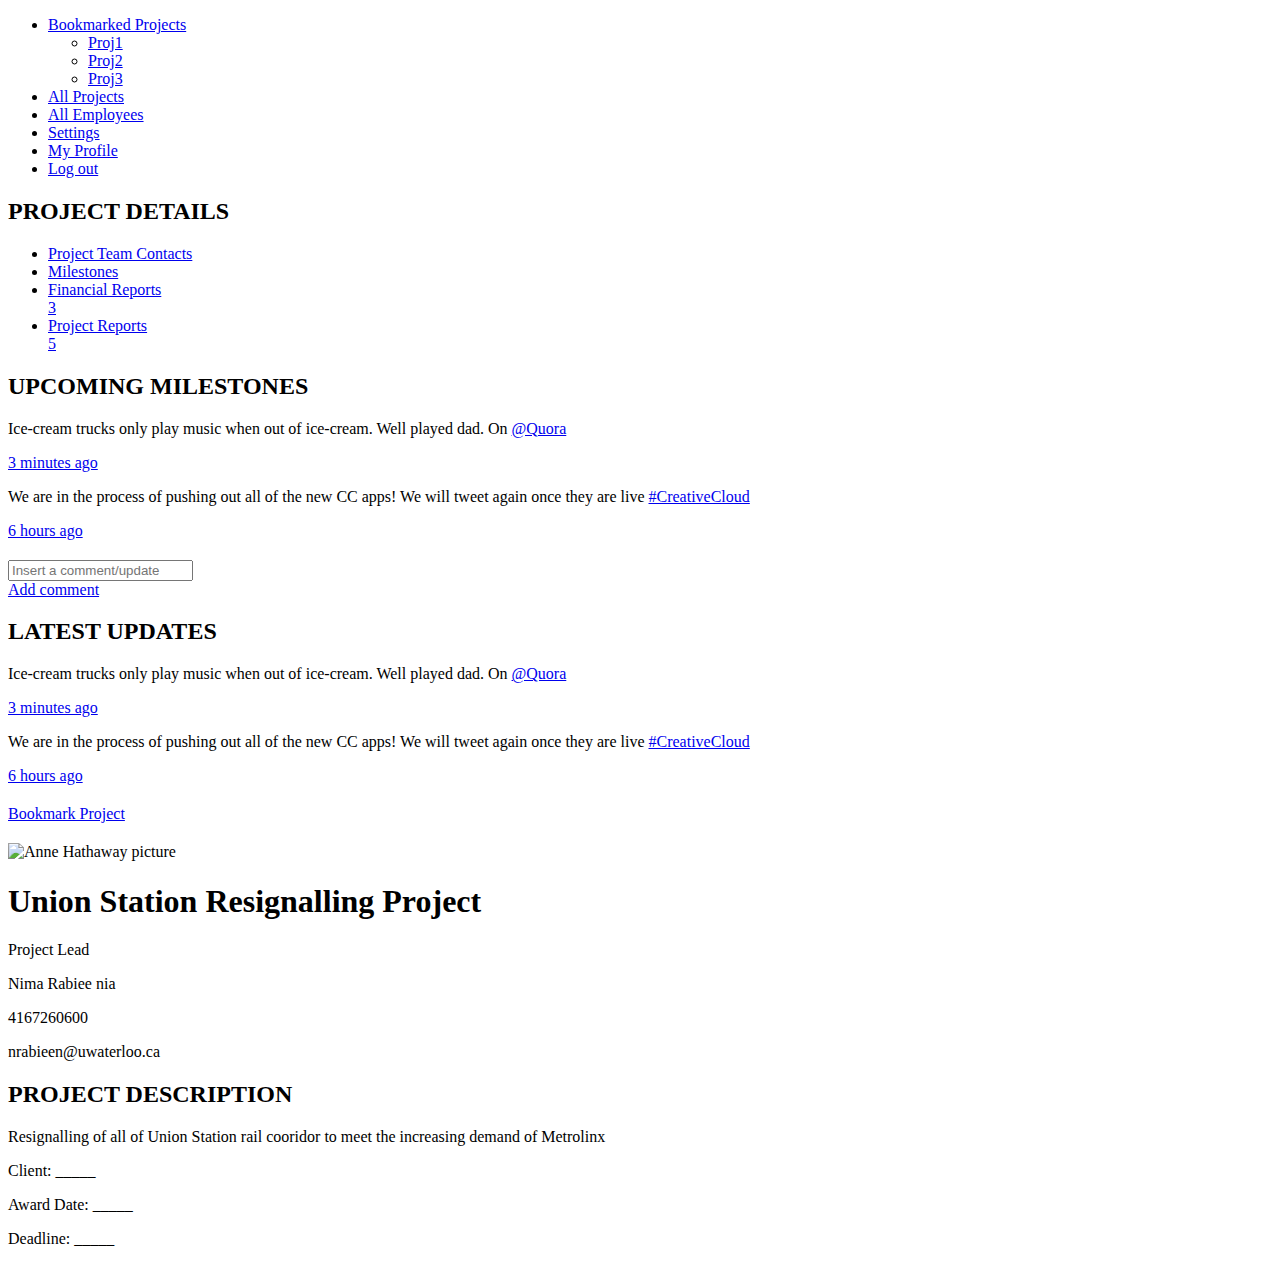
==== index-klo.html @ 0552d1b8 "initial" ====
<!DOCTYPE html>
<html>

<head>

  <meta charset="UTF-8">

  <title>CodePen - Freebie Interactive Flat Design UI / Only HTML5 & CSS3</title>

    <link rel="stylesheet" href="css/styleklo.css">

</head>

<body>

      <body>

        <div class="main-container">

            <!-- HEADER -->
            <header class="block">
                <ul class="header-menu horizontal-list">
					<nav>
                    <li>
						<a class="header-menu-tab" href="#1"><span class="icon fontawesome-star-empty scnd-font-color"></span>Bookmarked Projects</a>
							<ul>
								<li><a class="header-menu-dropdown" href="#">Proj1</a></li>
								<li><a class="header-menu-dropdown" href="#">Proj2</a></li>
								<li><a class="header-menu-dropdown" href="#">Proj3</a></li>
							</ul>
                    </li>
                    <li>
                        <a class="header-menu-tab" href="#2"><span class="icon fontawesome-user scnd-font-color"></span>All Projects</a>
                    </li>
                    <li>
                        <a class="header-menu-tab" href="#2"><span class="icon fontawesome-user scnd-font-color"></span>All Employees</a>
                    </li>
                    <li>
                        <a class="header-menu-tab" href="#2"><span class="icon entypo-cog scnd-font-color"></span>Settings</a>
                    </li>
                    <li>
                        <a class="header-menu-tab" href="index-osmond.html">My Profile</a>
                    </li>
                    <li>
                        <a class="header-menu-tab" href="indexwwang.html">Log out</a>
                    </li>
                </ul>
				</nav>
            </header>

            <!-- LEFT-CONTAINER -->
            <div class="left-container container">
                <div class="menu-box1 block"> <!-- MENU BOX (LEFT-CONTAINER) -->
                    <h2 class="titular">PROJECT DETAILS</h2>
                    <ul class="menu-box-menu">
                        <li>
                            <a class="menu-box-tab" href="#12"><span class="icon entypo-cog scnd-font-color"></span>Project Team Contacts</a>
                        </li>
                        <li>
                            <a class="menu-box-tab" href="#12"><span class="icon entypo-calendar scnd-font-color"></span>Milestones</a>
                        </li> 
                        <li>
                            <a class="menu-box-tab" href="#8"><span class="icon entypo-paper-plane scnd-font-color"></span>Financial Reports<div class="menu-box-number">3</div></a>                            
                        </li>
                        <li>
                            <a class="menu-box-tab" href="#10"><span class="icon entypo-chart-line scnd-font-color"></span>Project Reports<div class="menu-box-number">5</div></a>                            
                        </li>
                     
                    </ul>
                </div>
                <div class="menu-box block"> <!-- MILESTONES (MIDDLE-CONTAINER) -->
                    <h2 class="titular">UPCOMING MILESTONES</h2>
                    <div class="tweet first">
                        <p>Ice-cream trucks only play music when out of ice-cream. Well played dad. On <a class="tweet-link" href="#17">@Quora</a></p>
                        <p><a class="time-ago scnd-font-color" href="#18">3 minutes ago</a></p>
                    </div>
                    <div class="tweet">
                        <p>We are in the process of pushing out all of the new CC apps! We will tweet again once they are live <a class="tweet-link" href="#19">#CreativeCloud</a></p>
                        <p><a class="scnd-font-color" href="#20">6 hours ago</a></p>
                    </div>
                </div> 
            </div>

            <!-- MIDDLE-CONTAINER -->
            <div class="middle-container container">
            <div class="account block"> <!-- ACCOUNT (RIGHT-CONTAINER) -->
                    <h2 class="titular"></h2>
                    <div class="input-container">
                        <input type="text" placeholder="Insert a comment/update" class="email text-input">
                        <div class="input-icon envelope-icon-acount"><span class="fontawesome-envelope scnd-font-color"></span></div>
                    </div>
                    <a class="sign-in button" href="#22">Add comment</a>
                </div>
                <div class="menu-box block"> <!-- COMMENTS (MIDDLE-CONTAINER) -->
                    <h2 class="titular">LATEST UPDATES</h2>
                    <div class="tweet first">
                        <p>Ice-cream trucks only play music when out of ice-cream. Well played dad. On <a class="tweet-link" href="#17">@Quora</a></p>
                        <p><a class="time-ago scnd-font-color" href="#18">3 minutes ago</a></p>
                    </div>
                    <div class="tweet">
                        <p>We are in the process of pushing out all of the new CC apps! We will tweet again once they are live <a class="tweet-link" href="#19">#CreativeCloud</a></p>
                        <p><a class="scnd-font-color" href="#20">6 hours ago</a></p>
                    </div>
                </div> 
            </div>

            <!-- RIGHT-CONTAINER -->
            <div class="right-container container">
                <div class="join-newsletter block"> <!-- JOIN NEWSLETTER (RIGHT-CONTAINER) -->
                    <h2 class="titular"></h2>
                    <a class="subscribe button" href="#21">Bookmark Project</a>
                    <h2 class="titular"></h2>
                </div>
                 <div class="profile block"> <!-- Project (MIDDLE-CONTAINER) -->
                    <a class="add-button" href="#28"><span class="icon entypo-plus scnd-font-color"></span></a>
                    <div class="profile-picture big-profile-picture clear">
                        <img width=275px alt="Anne Hathaway picture" src="http://www.thestar.com/content/dam/thestar/news/gta/2012/07/02/toronto_union_station_train_shed_renovations_on_track_says_metrolinx/westfacing.jpeg" >
                    </div>
                    <h1 class="user-name">Union Station Resignalling Project</h1>
                    <div class="profile-description">
                        <p class="Tweet first">Project Lead</p>
                        <p class="scnd-font-color">Nima Rabiee nia</p>
                        <p class="scnd-font-color">4167260600</p>
                        <p class="scnd-font-color">nrabieen@uwaterloo.ca</p>
                    </div>
                </div>
                <div class="menu-box block"> <!-- Project Description (MIDDLE-CONTAINER) -->
                    <h2 class="titular">PROJECT DESCRIPTION</h2>
                    <div class="profile-description">
                        <p class="Tweet first">Resignalling of all of Union Station rail cooridor to meet the increasing demand of Metrolinx</p>
                        <p class="scnd-font-color">Client: _____</p>
                        <p class="scnd-font-color">Award Date: _____</p>
                        <p class="scnd-font-color">Deadline: _____</p>
                    </div>
                </div>
            </div> <!-- end right-container -->
        </div> <!-- end main-container -->
    </body>

</body>

</html>
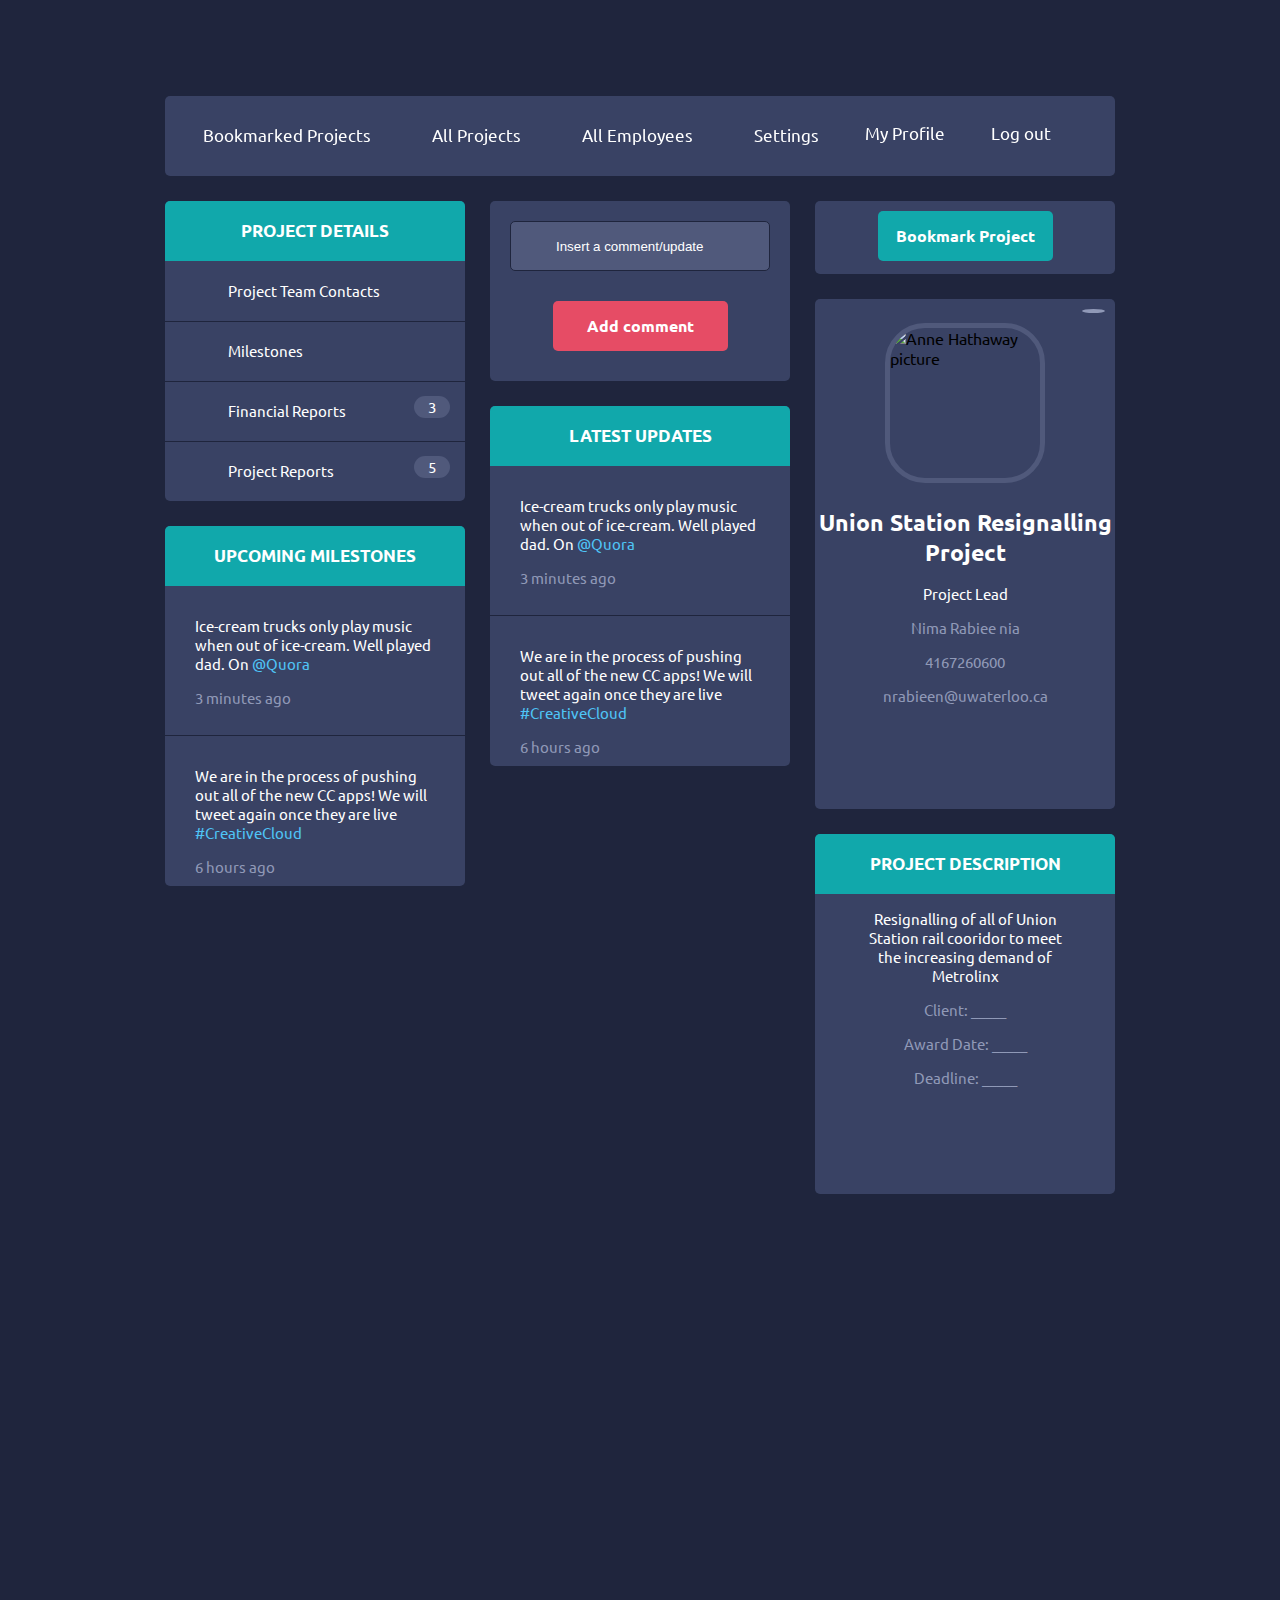
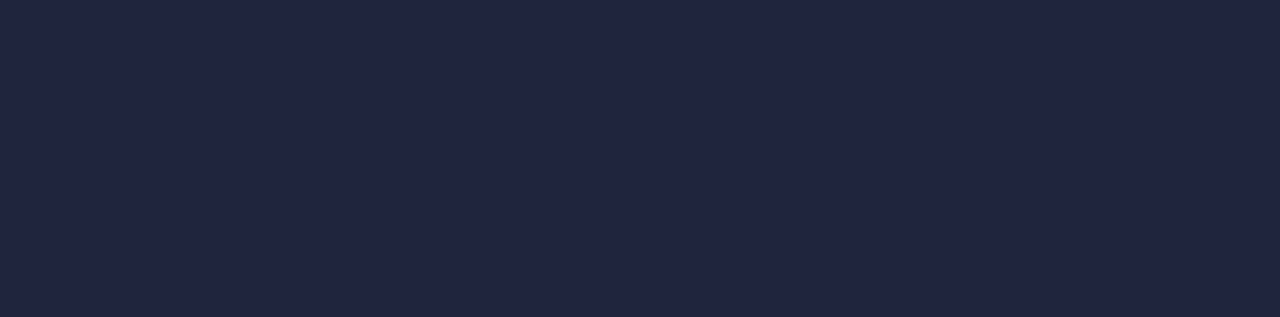
==== commit 6a466e02: "edited css link" ====
--- a/index-klo.html
+++ b/index-klo.html
@@ -7,7 +7,7 @@
 
   <title>CodePen - Freebie Interactive Flat Design UI / Only HTML5 & CSS3</title>
 
-    <link rel="stylesheet" href="css/styleklo.css">
+    <link rel="stylesheet" href="styleklo.css">
 
 </head>
 
--- a/styleklo.css
+++ b/styleklo.css
@@ -0,0 +1,2381 @@
+�� / * *   I n s p i r e d   b y :   h t t p : / / g r a p h i c b u r g e r . c o m / f l a t - d e s i g n - u i - c o m p o n e n t s /   * * / + 
+ / * *   L i n e - c h a r t   a n d   d o n u t - c h a r t   m a d e   b y   @ k s e s o   h t t p : / / c o d e p e n . i o / K s e s o / p e n / p h i y L   * * / + 
+ + 
+ + 
+ / * * * * * * * * * * * * * * * * * * * * * * * * * * * * * * * * * * * *   F O N T S   * * * * * * * * * * * * * * * * * * * * * * * * * * * * * * * * * * * * / + 
+ @ i m p o r t   u r l ( h t t p : / / f o n t s . g o o g l e a p i s . c o m / c s s ? f a m i l y = U b u n t u : 4 0 0 , 7 0 0 ) ; + 
+ @ i m p o r t   u r l ( h t t p : / / w e l o v e i c o n f o n t s . c o m / a p i / ? f a m i l y = e n t y p o | f o n t a w e s o m e | z o c i a l ) ; + 
+ / *   e n t y p o   * / + 
+ [ c l a s s * = " e n t y p o - " ] : b e f o r e   { + 
+     f o n t - f a m i l y :   ' e n t y p o ' ,   s a n s - s e r i f ; + 
+ } + 
+ / *   f o n t a w e s o m e   * / + 
+ [ c l a s s * = " f o n t a w e s o m e - " ] : b e f o r e   { + 
+     f o n t - f a m i l y :   ' F o n t A w e s o m e ' ,   s a n s - s e r i f ; + 
+ } + 
+ / *   z o c i a l   * / + 
+ [ c l a s s * = " z o c i a l - " ] : b e f o r e   { + 
+     f o n t - f a m i l y :   ' z o c i a l ' ,   s a n s - s e r i f ; + 
+ } + 
+ @ f o n t - f a c e   { + 
+ 	 f o n t - f a m i l y :   ' i c o m o o n ' ; + 
+ 	 s r c : u r l ( ' h t t p : / / j l a l o v i - c v . h e r o k u a p p . c o m / f o n t / i c o m o o n . e o t ' ) ; + 
+ 	 s r c : u r l ( ' h t t p : / / j l a l o v i - c v . h e r o k u a p p . c o m / f o n t / i c o m o o n . e o t ? # i e f i x ' )   f o r m a t ( ' e m b e d d e d - o p e n t y p e ' ) , + 
+ 	 	 u r l ( ' h t t p : / / j l a l o v i - c v . h e r o k u a p p . c o m / f o n t / i c o m o o n . t t f ' )   f o r m a t ( ' t r u e t y p e ' ) , + 
+ 	 	 u r l ( ' h t t p : / / j l a l o v i - c v . h e r o k u a p p . c o m / f o n t / i c o m o o n . w o f f ' )   f o r m a t ( ' w o f f ' ) , + 
+ 	 	 u r l ( ' h t t p : / / j l a l o v i - c v . h e r o k u a p p . c o m / f o n t / i c o m o o n . s v g # i c o m o o n ' )   f o r m a t ( ' s v g ' ) ; + 
+ 	 f o n t - w e i g h t :   n o r m a l ; + 
+ 	 f o n t - s t y l e :   n o r m a l ; + 
+ } + 
+ + 
+ [ c l a s s ^ = " i c o n - " ] ,   [ c l a s s * = "   i c o n - " ]   { + 
+ 	 f o n t - f a m i l y :   ' i c o m o o n ' ; + 
+ 	 s p e a k :   n o n e ; + 
+ 	 f o n t - s t y l e :   n o r m a l ; + 
+ 	 f o n t - w e i g h t :   n o r m a l ; + 
+ 	 f o n t - v a r i a n t :   n o r m a l ; + 
+ 	 t e x t - t r a n s f o r m :   n o n e ; + 
+ 	 l i n e - h e i g h t :   1 ; + 
+ + 
+ 	 / *   B e t t e r   F o n t   R e n d e r i n g   = = = = = = = = = = =   * / + 
+ 	 - w e b k i t - f o n t - s m o o t h i n g :   a n t i a l i a s e d ; + 
+ 	 - m o z - o s x - f o n t - s m o o t h i n g :   g r a y s c a l e ; + 
+ } + 
+ . i c o n - c l o u d y : b e f o r e   { + 
+ 	 c o n t e n t :   " \ e 6 0 f " ; + 
+ } + 
+ . i c o n - s u n : b e f o r e   { + 
+ 	 c o n t e n t :   " \ e 6 1 0 " ; + 
+ } + 
+ . i c o n - c l o u d y 2 : b e f o r e   { + 
+ 	 c o n t e n t :   " \ e 6 1 1 " ; + 
+ } + 
+ / * * * * * * * * * * * * * * * * * * * * * * * * * * * * * * * * * * * * *   E N D   F O N T S   * * * * * * * * * * * * * * * * * * * * * * * * * * * * * * * * * * * * * / + 
+ + 
+ *   { + 
+     - w e b k i t - b o x - s i z i n g :   b o r d e r - b o x ; + 
+     - m o z - b o x - s i z i n g :   b o r d e r - b o x ; + 
+     b o x - s i z i n g :   b o r d e r - b o x ;     + 
+ } + 
+ + 
+ b o d y   { + 
+ 	 b a c k g r o u n d :   # 1 f 2 5 3 d ; + 
+ } + 
+ + 
+ u l   { + 
+ 	 l i s t - s t y l e - t y p e :   n o n e ; + 
+ 	 m a r g i n :   0 ; + 
+ 	 p a d d i n g - l e f t :   0 ; + 
+ } + 
+ + 
+ h 1   { + 
+ 	 f o n t - s i z e :   2 3 p x ; + 
+ } + 
+ + 
+ h 2   { + 
+ 	 f o n t - s i z e :   1 7 p x ; + 
+ } + 
+ + 
+ p   { + 
+ 	 f o n t - s i z e :   1 5 p x ; + 
+ } + 
+ + 
+ a   { + 
+ 	 t e x t - d e c o r a t i o n :   n o n e ; + 
+ 	 f o n t - s i z e :   1 5 p x ; + 
+ } + 
+ 	 a : h o v e r   { + 
+ 	 	 t e x t - d e c o r a t i o n :   u n d e r l i n e ; + 
+ 	 } + 
+ + 
+ h 1 ,   h 2 ,   p ,   a ,   s p a n { + 
+ 	 c o l o r :   # f f f ; + 
+ } + 
+ 	 . s c n d - f o n t - c o l o r   { + 
+ 	 	 c o l o r :   # 9 0 9 9 b 7 ; + 
+ 	 } + 
+ + 
+ . i n p u t - c o n t a i n e r   { + 
+ 	 p o s i t i o n :   r e l a t i v e ; + 
+ } + 
+ 	 i n p u t [ t y p e = t e x t ] { + 
+ 	 	 w i d t h :   2 6 0 p x ; + 
+ 	 	 h e i g h t :   5 0 p x ; + 
+ 	 	 m a r g i n - l e f t :   2 0 p x ; + 
+ 	 	 m a r g i n - b o t t o m :   2 0 p x ; + 
+ 	 	 p a d d i n g - l e f t :   4 5 p x ; + 
+ 	 	 b a c k g r o u n d :   # 5 0 5 9 7 b ; + 
+ 	 	 c o l o r :   # f f f ; + 
+ 	 	 b o r d e r :   s o l i d   1 p x   # 1 f 2 5 3 d ; + 
+ 	 	 b o r d e r - r a d i u s :   5 p x ; 	 	 + 
+ 	 } + 
+ 	 	 i n p u t [ t y p e = t e x t ] : : - w e b k i t - i n p u t - p l a c e h o l d e r   {   / *   W e b K i t   b r o w s e r s   * / + 
+ 	       	 	 c o l o r :   # f f f ; 	       	 	 + 
+ 	       	 } + 
+ 	 	 i n p u t [ t y p e = t e x t ] : - m o z - i n p u t - p l a c e h o l d e r   {   / *   M o z i l l a   F i r e f o x   4   t o   1 8   * / + 
+ 	       	 	 c o l o r :   # f f f ; 	       + 
+ 	       	 } + 
+ 	 	 i n p u t [ t y p e = t e x t ] : : - m o z - i n p u t - p l a c e h o l d e r   {   / *   M o z i l l a   F i r e f o x   1 9 +   * / + 
+ 	       	 	 c o l o r :   # f f f ; + 
+ 	       	 } + 
+ 	 	 i n p u t [ t y p e = t e x t ] : - m s - i n p u t - p l a c e h o l d e r   {   / *   I n t e r n e t   E x p l o r e r   1 0 +   * / + 
+ 	       	 	 c o l o r :   # f f f ; 	       	 + 
+ 	       	 } + 
+ 	       	 i n p u t [ t y p e = t e x t ] : f o c u s   { + 
+ 	       	 	 o u t l i n e :   n o n e ;   / *   r e m o v e s   t h e   d e f a u l t   o r a n g e   b o r d e r   w h e n   f o c u s   * / + 
+ 	       	 	 b o r d e r :   1 p x   s o l i d   # 1 1 a 8 a b ; + 
+ 	       	 } + 
+ 	 . i n p u t - i c o n   { + 
+ 	 	 f o n t - s i z e :   2 2 p x ; + 
+ 	 	 p o s i t i o n :   a b s o l u t e ; + 
+ 	 	 l e f t :   3 1 p x ; + 
+ 	 	 t o p :   1 0 p x ; + 
+ 	 } + 
+ 	 	 . i n p u t - i c o n . p a s s w o r d - i c o n   { + 
+ 	 	 	 l e f t :   3 5 p x ; + 
+ 	 	 } + 
+ + 
+ . h o r i z o n t a l - l i s t   { + 
+ 	 m a r g i n :   0 ; + 
+ 	 p a d d i n g :   0 ; + 
+ 	 l i s t - s t y l e - t y p e :   n o n e ; + 
+ } + 
+ 	 . h o r i z o n t a l - l i s t   l i   { + 
+ 	 	 f l o a t :   l e f t ; + 
+ 	 } + 
+ + 
+ . c l e a r   { + 
+ 	 c l e a r :   b o t h ; + 
+ } + 
+ + 
+ . i c o n   { + 
+ 	 f o n t - s i z e :   2 5 p x ; + 
+ } + 
+ + 
+ . t i t u l a r   { + 
+ 	 d i s p l a y :   b l o c k ; + 
+ 	 l i n e - h e i g h t :   6 0 p x ; + 
+ 	 m a r g i n :   0 ; + 
+ 	 t e x t - a l i g n :   c e n t e r ; + 
+ 	 b o r d e r - t o p - l e f t - r a d i u s :   5 p x ; + 
+ 	 b o r d e r - t o p - r i g h t - r a d i u s :   5 p x ; + 
+ } + 
+ + 
+ . b u t t o n   { + 
+ 	 d i s p l a y :   b l o c k ; + 
+ 	 w i d t h :   1 7 5 p x ; + 
+ 	 l i n e - h e i g h t :   5 0 p x ; + 
+ 	 f o n t - s i z e :   1 6 p x ; + 
+ 	 f o n t - w e i g h t :   7 0 0 ; + 
+ 	 t e x t - a l i g n :   c e n t e r ; + 
+ 	 m a r g i n :   0   a u t o ; + 
+ 	 b o r d e r - r a d i u s :   5 p x ; + 
+ 	 - w e b k i t - t r a n s i t i o n :   b a c k g r o u n d   . 3 s ; + 
+ 	 t r a n s i t i o n :   b a c k g r o u n d   . 3 s ; + 
+ } + 
+ 	 . b u t t o n : h o v e r   { + 
+ 	 	 t e x t - d e c o r a t i o n :   n o n e ; + 
+ 	 } + 
+ + 
+ . a r r o w - b t n - c o n t a i n e r   { + 
+ 	 p o s i t i o n :   r e l a t i v e ; + 
+ } + 
+ 	 . a r r o w - b t n   { + 
+ 	 	 p o s i t i o n :   a b s o l u t e ; + 
+ 	 	 d i s p l a y :   b l o c k ; + 
+ 	 	 w i d t h :   6 0 p x ; + 
+ 	 	 h e i g h t :   6 0 p x ; + 
+ 	 	 - w e b k i t - t r a n s i t i o n :   b a c k g r o u n d   . 3 s ; + 
+ 	 	 t r a n s i t i o n :   b a c k g r o u n d   . 3 s ; + 
+ 	 } + 
+ 	 	 . a r r o w - b t n : h o v e r   { + 
+ 	 	 	 t e x t - d e c o r a t i o n :   n o n e ; + 
+ 	 	 } + 
+ 	 	 . a r r o w - b t n . l e f t   { + 
+ 	 	 	 b o r d e r - t o p - l e f t - r a d i u s :   5 p x ; + 
+ 	 	 } + 
+ 	 	 . a r r o w - b t n . r i g h t   { + 
+ 	 	 	 b o r d e r - t o p - r i g h t - r a d i u s :   5 p x ; + 
+ 	 	 	 r i g h t :   0 ; + 
+ 	 	 	 t o p :   0 ; + 
+ 	 	 } + 
+ 	 	 . a r r o w - b t n   . i c o n   { + 
+ 	 	 	 d i s p l a y :   b l o c k ; + 
+ 	 	 	 f o n t - s i z e :   1 8 p x ; + 
+ 	 	 	 b o r d e r :   2 p x   s o l i d   # f f f ; + 
+ 	 	 	 b o r d e r - r a d i u s :   1 0 0 % ; + 
+ 	 	 	 l i n e - h e i g h t :   1 7 p x ; + 
+ 	 	 	 w i d t h :   2 1 p x ; + 
+ 	 	 	 m a r g i n :   2 0 p x   a u t o ; + 
+ 	 	 	 t e x t - a l i g n :   c e n t e r ; + 
+ 	 	 } + 
+ 	 	 	 . a r r o w - b t n . l e f t   . i c o n   { + 
+ 	 	 	 	 p a d d i n g - r i g h t :   2 p x ; + 
+ 	 	 	 } + 
+ + 
+ . p r o f i l e - p i c t u r e   { + 
+ 	 b o r d e r - r a d i u s :   2 5 % ; + 
+ 	 o v e r f l o w :   h i d d e n ; + 
+ 	 - w e b k i t - b o x - s i z i n g :   c o n t e n t - b o x ; + 
+     	 - m o z - b o x - s i z i n g :   c o n t e n t - b o x ; + 
+     	 b o x - s i z i n g :   c o n t e n t - b o x ; 	 + 
+ } + 
+ 	 . b i g - p r o f i l e - p i c t u r e   { + 
+ 	 	 m a r g i n :   0   a u t o ; 	 	 + 
+ 	 	 b o r d e r :   5 p x   s o l i d   # 5 0 5 9 7 b ; + 
+ 	 	 w i d t h :   1 5 0 p x ; + 
+ 	 	 h e i g h t :   1 5 0 p x ; + 
+ 	 } + 
+ 	 . s m a l l - p r o f i l e - p i c t u r e   { + 
+ 	 	 b o r d e r :   2 p x   s o l i d   # 5 0 5 9 7 b ; + 
+ 	 	 w i d t h :   4 0 p x ; + 
+ 	 	 h e i g h t :   4 0 p x ; + 
+ 	 } + 
+ + 
+ + 
+ / * *   M A I N   C O N T A I N E R   * * / + 
+ + 
+ . m a i n - c o n t a i n e r   { + 
+ 	 f o n t - f a m i l y :   ' U b u n t u ' ,   s a n s - s e r i f ; + 
+ 	 w i d t h :   9 5 0 p x ; + 
+ 	 h e i g h t :   1 7 2 5 p x ; + 
+ 	 m a r g i n :   6 e m   a u t o ; + 
+ } 	 + 
+ 	 / * * * * * * * * * * * * * * * * * * * * * * * * * * * * * * * * * * * * * * * * * * * * * * *   H E A D E R   * * * * * * * * * * * * * * * * * * * * * * * * * * * * * * * * * * * * * * * * * * * * * * * / + 
+ 	 h e a d e r   { + 
+ 	 	 h e i g h t :   8 0 p x ; + 
+         p o s i t i o n : r e l a t i v e ; + 
+         z - i n d e x : 9 9 9 ; + 
+         o p a c i t y : 1 ; + 
+ 	 } + 
+ 	 	 . h e a d e r - m e n u   { + 
+ 	 	 	 f o n t - s i z e :   1 7 p x ; + 
+ 	 	 	 l i n e - h e i g h t :   8 0 p x ; + 
+ 	 	 } + 
+ 	 	 	 . h e a d e r - m e n u   l i   { + 
+ 	 	 	 	 p o s i t i o n :   r e l a t i v e ; + 
+                 	 	 - w e b k i t - t r a n s f o r m :   t r a n s l a t e Z ( 0 ) ;   / * *   T o   a v o i d   a   f l a s h   w h e n   h o v e r   m e s s a g e s   * * / + 
+ 	 	 	 } + 
+ 	 	 	 	 . h e a d e r - m e n u - d r o p d o w n   { + 
+ 	 	 	 	 	 p a d d i n g :   0   2 0 p x ; + 
+ 	 	 	 	 	 d i s p l a y :   b l o c k ; + 
+ 	 	 	 	 	 l i n e - h e i g h t :   2 0 p x ; + 
+ 	 	 	 	 	 f o n t - s i z e :   1 7 p x ; + 
+ 	 	 	 	 	 - w e b k i t - t r a n s i t i o n :   b a c k g r o u n d   0 . 3 s ; + 
+ 	 	 	 	 	 t r a n s i t i o n :   b a c k g r o u n d   0 . 3 s ; + 
+ 	 	 	 	 	 p a d d i n g - b o t t o m : 1 0 p x ; + 
+ 	 	 	 	 	 p a d d i n g - t o p : 1 0 p x ; + 
+ 	 	 	 	 	 + 
+ 	 	 	 	 } + 
+ 	 	 	 	 	 . h e a d e r - m e n u - d r o p d o w n : h o v e r   { + 
+ 	 	 	 	 	 	 b a c k g r o u n d :   # 5 0 5 9 7 b ; + 
+ 	 	 	 	 	 	 b o r d e r - b o t t o m :   4 p x   s o l i d   # 1 1 a 8 a b ; + 
+ 	 	 	 	 	 	 t e x t - d e c o r a t i o n :   n o n e ; + 
+ 	 	 	 	 	 } + 
+ 	 	 	 	 	 + 
+ 	 	 	 	 	 . h e a d e r - m e n u - d r o p d o w n   . i c o n   { + 
+ 	 	 	 	 	 	 p a d d i n g - r i g h t :   1 5 p x ; + 
+ 	 	 	 	 	 } + 
+ 	 	 	 	 . h e a d e r - m e n u - t a b   { + 
+ 	 	 	 	 	 p a d d i n g :   0   2 3 p x ; + 
+ 	 	 	 	 	 d i s p l a y :   b l o c k ; + 
+ 	 	 	 	 	 l i n e - h e i g h t :   7 4 p x ; + 
+ 	 	 	 	 	 f o n t - s i z e :   1 7 p x ; + 
+ 	 	 	 	 	 - w e b k i t - t r a n s i t i o n :   b a c k g r o u n d   0 . 3 s ; + 
+ 	 	 	 	 	 t r a n s i t i o n :   b a c k g r o u n d   0 . 3 s ; + 
+ 	 	 	 	 } + 
+ 	 	 	 	 + 
+ 	 	 	 	 	 . h e a d e r - m e n u - t a b : h o v e r   { + 
+ 	 	 	 	 	 	 b a c k g r o u n d :   # 5 0 5 9 7 b ; + 
+ 	 	 	 	 	 	 b o r d e r - b o t t o m :   4 p x   s o l i d   # 1 1 a 8 a b ; + 
+ 	 	 	 	 	 	 t e x t - d e c o r a t i o n :   n o n e ; + 
+ 	 	 	 	 	 } + 
+ 	 	 	 	 	 + 
+ 	 	 	 	 	 + 
+ 	 	 	 	 	 . h e a d e r - m e n u - t a b   . i c o n   { + 
+ 	 	 	 	 	 	 p a d d i n g - r i g h t :   1 5 p x ; + 
+ 	 	 	 	 	 } + 
+ 	 	 	 	 . h e a d e r - m e n u - n u m b e r   { + 
+ 	 	 	 	 	 p o s i t i o n :   a b s o l u t e ; + 
+ 	 	 	 	 	 l i n e - h e i g h t :   2 2 p x ; + 
+ 	 	 	 	 	 p a d d i n g :   0   6 p x ; + 
+ 	 	 	 	 	 f o n t - w e i g h t :   7 0 0 ; + 
+ 	 	 	 	 	 b a c k g r o u n d :   # e 6 4 c 6 5 ; + 
+ 	 	 	 	 	 b o r d e r - r a d i u s :   1 0 0 % ; + 
+ 	 	 	 	 	 t o p :   1 5 p x ; + 
+ 	 	 	 	 	 r i g h t :   2 p x ; + 
+ 	 	 	 	 	 - w e b k i t - t r a n s i t i o n :   a l l   . 3 s   l i n e a r ; + 
+ 	 	 	 	 	 t r a n s i t i o n :   a l l   . 3 s   l i n e a r ; + 
+ 	 	 	 	 } + 
+ 	 	 	 	 	 . h e a d e r - m e n u   l i : h o v e r   . h e a d e r - m e n u - n u m b e r   { + 
+ 	 	 	 	 	 	 t e x t - d e c o r a t i o n :   n o n e ; + 
+ 	 	 	 	 	 	 - w e b k i t - t r a n s f o r m :   r o t a t e ( 3 6 0 d e g ) ; + 
+ 	 	 	 	 	 	 t r a n s f o r m :   r o t a t e ( 3 6 0 d e g ) ; + 
+ + 
+ 	 	 	 	 	 } + 
+ 	 	 . p r o f i l e - m e n u   { + 
+ 	 	 	 f l o a t :   r i g h t ; + 
+ 	 	 	 h e i g h t :   8 0 p x ; + 
+ 	 	 	 p a d d i n g - r i g h t :   2 0 p x ; + 
+ 	 	 } + 
+ 	 	 	 . p r o f i l e - m e n u   p   { + 
+ 	 	 	 	 f o n t - s i z e :   1 7 p x ; + 
+ 	 	 	 	 d i s p l a y :   i n l i n e - b l o c k ; + 
+ 	 	 	 	 l i n e - h e i g h t :   7 6 p x ; + 
+ 	 	 	 	 m a r g i n :   0 ; + 
+ 	 	 	 	 p a d d i n g - r i g h t :   1 0 p x ; + 
+ 	 	 	 } + 
+ 	 	 	 	 . p r o f i l e - m e n u   a   { + 
+ 	 	 	 	 	 p a d d i n g - l e f t :   5 p x ; + 
+ 	 	 	 	 } + 
+ 	 	 	 	 	 . p r o f i l e - m e n u   a : h o v e r   { + 
+ 	 	 	 	 	 	 t e x t - d e c o r a t i o n :   n o n e ; + 
+ 	 	 	 	 	 } + 
+ 	 	 	 . s m a l l - p r o f i l e - p i c t u r e   { + 
+ 	 	 	 	 d i s p l a y :   i n l i n e - b l o c k ; + 
+ 	 	 	 	 v e r t i c a l - a l i g n :   m i d d l e ; 	 	 	 	 + 
+ 	 	 	 } + 
+ 	 / * *   C O N T A I N E R S   * * / + 
+ 	 . c o n t a i n e r   { + 
+ 	 	 f l o a t :   l e f t ; + 
+ 	 	 w i d t h :   3 0 0 p x ; + 
+ 	 } + 
+ 	 	 . b l o c k   { + 
+ 	 	 	 m a r g i n - b o t t o m :   2 5 p x ; + 
+ 	 	 	 b a c k g r o u n d :   # 3 9 4 2 6 4 ; + 
+ 	 	 	 b o r d e r - r a d i u s :   5 p x ; + 
+ 	 	 } + 
+ 	 	 / * * * * * * * * * * * * * * * * * * * * * * * * * * * * * * * * * * * * * * * * * * * *   L E F T   C O N T A I N E R   * * * * * * * * * * * * * * * * * * * * * * * * * * * * * * * * * * * * * * * * * / + 
+ 	 	 . l e f t - c o n t a i n e r   { } + 
+ 	 	 	 . m e n u - b o x 1   { + 
+ 	 	 	 	 h e i g h t :   3 0 0 p x ; + 
+ 	 	 	 } + 
+ 	 	 	 	 . m e n u - b o x 1   . t i t u l a r   { + 
+ 	 	 	 	 	 b a c k g r o u n d :   # 1 1 a 8 a b ; + 
+ 	 	 	 	 } + 
+ 	 	 	 	 . m e n u - b o x - m e n u   . i c o n   { + 
+ 	 	 	 	 	 d i s p l a y :   i n l i n e - b l o c k ; + 
+ 	 	 	 	 	 v e r t i c a l - a l i g n :   t o p ; + 
+ 	 	 	 	 	 w i d t h :   2 8 p x ; + 
+ 	 	 	 	 	 m a r g i n - l e f t :   2 0 p x ; + 
+ 	 	 	 	 	 m a r g i n - r i g h t :   1 5 p x ; + 
+ 	 	 	 	 } + 
+ 	 	 	 	 . m e n u - b o x - n u m b e r   { + 
+ 	 	 	 	 	 w i d t h :   3 6 p x ; + 
+ 	 	 	 	 	 l i n e - h e i g h t :   2 2 p x ; + 
+ 	 	 	 	 	 b a c k g r o u n d :   # 5 0 5 9 7 b ; + 
+ 	 	 	 	 	 t e x t - a l i g n :   c e n t e r ; + 
+ 	 	 	 	 	 b o r d e r - r a d i u s :   1 5 p x ; + 
+ 	 	 	 	 	 p o s i t i o n :   a b s o l u t e ; + 
+ 	 	 	 	 	 t o p :   1 5 p x ; + 
+ 	 	 	 	 	 r i g h t :   1 5 p x ; + 
+ 	 	 	 	 	 - w e b k i t - t r a n s i t i o n :   a l l   . 3 s ; + 
+ 	 	 	 	 	 t r a n s i t i o n :   a l l   . 3 s ; + 
+ 	 	 	 	 } + 
+ 	 	 	 	 . m e n u - b o x - m e n u   l i { + 
+ 	 	 	 	 	 h e i g h t :   6 0 p x ; + 
+ 	 	 	 	 	 p o s i t i o n :   r e l a t i v e ; 	 	 	 	 	 	 	 	 	 	 + 
+ 	 	 	 	 } + 
+ 	 	 	 	 . m e n u - b o x - t a b   { + 
+ 	 	 	 	 	 l i n e - h e i g h t :   6 0 p x ; + 
+ 	 	 	 	 	 d i s p l a y :   b l o c k ; + 
+ 	 	 	 	 	 b o r d e r - b o t t o m :   1 p x   s o l i d   # 1 f 2 5 3 d ; + 
+ 	 	 	 	 	 - w e b k i t - t r a n s i t i o n :   b a c k g r o u n d   . 2 s ; + 
+ 	 	 	 	 	 t r a n s i t i o n :   b a c k g r o u n d   . 2 s ; + 
+ 	 	 	 	 } + 
+ 	 	 	 	 	 . m e n u - b o x - t a b : h o v e r   { + 
+ 	 	 	 	 	 	 b a c k g r o u n d :   # 5 0 5 9 7 b ; + 
+ 	 	 	 	 	 	 b o r d e r - t o p :   1 p x   s o l i d   # 1 f 2 5 3 d ; + 
+ 	 	 	 	 	 	 t e x t - d e c o r a t i o n :   n o n e ; + 
+ 	 	 	 	 	 } + 
+ 	 	 	 	 	 . m e n u - b o x - t a b : h o v e r   . i c o n   { + 
+ 	 	 	 	 	 	 c o l o r :   # f f f ; + 
+ 	 	 	 	 	 } + 
+ 	 	 	 	 	 . m e n u - b o x - t a b : h o v e r   . m e n u - b o x - n u m b e r   { + 
+ 	 	 	 	 	 	 b a c k g r o u n d :   # e 6 4 c 6 5 ; + 
+ 	 	 	 	 	 } + 
+ 	 	 	 . m e n u - b o x   { + 
+ 	 	 	 	 h e i g h t :   3 6 0 p x ; + 
+ 	 	 	 } + 
+ 	 	 	 	 . m e n u - b o x   . t i t u l a r   { + 
+ 	 	 	 	 	 b a c k g r o u n d :   # 1 1 a 8 a b ; + 
+ 	 	 	 	 } + 
+ 	 	 	 	 . m e n u - b o x - m e n u   . i c o n   { + 
+ 	 	 	 	 	 d i s p l a y :   i n l i n e - b l o c k ; + 
+ 	 	 	 	 	 v e r t i c a l - a l i g n :   t o p ; + 
+ 	 	 	 	 	 w i d t h :   2 8 p x ; + 
+ 	 	 	 	 	 m a r g i n - l e f t :   2 0 p x ; + 
+ 	 	 	 	 	 m a r g i n - r i g h t :   1 5 p x ; + 
+ 	 	 	 	 } + 
+ 	 	 	 	 . m e n u - b o x - n u m b e r   { + 
+ 	 	 	 	 	 w i d t h :   3 6 p x ; + 
+ 	 	 	 	 	 l i n e - h e i g h t :   2 2 p x ; + 
+ 	 	 	 	 	 b a c k g r o u n d :   # 5 0 5 9 7 b ; + 
+ 	 	 	 	 	 t e x t - a l i g n :   c e n t e r ; + 
+ 	 	 	 	 	 b o r d e r - r a d i u s :   1 5 p x ; + 
+ 	 	 	 	 	 p o s i t i o n :   a b s o l u t e ; + 
+ 	 	 	 	 	 t o p :   1 5 p x ; + 
+ 	 	 	 	 	 r i g h t :   1 5 p x ; + 
+ 	 	 	 	 	 - w e b k i t - t r a n s i t i o n :   a l l   . 3 s ; + 
+ 	 	 	 	 	 t r a n s i t i o n :   a l l   . 3 s ; + 
+ 	 	 	 	 } + 
+ 	 	 	 	 . m e n u - b o x - m e n u   l i { + 
+ 	 	 	 	 	 h e i g h t :   6 0 p x ; + 
+ 	 	 	 	 	 p o s i t i o n :   r e l a t i v e ; 	 	 	 	 	 	 	 	 	 	 + 
+ 	 	 	 	 } + 
+ 	 	 	 	 . m e n u - b o x - t a b   { + 
+ 	 	 	 	 	 l i n e - h e i g h t :   6 0 p x ; + 
+ 	 	 	 	 	 d i s p l a y :   b l o c k ; + 
+ 	 	 	 	 	 b o r d e r - b o t t o m :   1 p x   s o l i d   # 1 f 2 5 3 d ; + 
+ 	 	 	 	 	 - w e b k i t - t r a n s i t i o n :   b a c k g r o u n d   . 2 s ; + 
+ 	 	 	 	 	 t r a n s i t i o n :   b a c k g r o u n d   . 2 s ; + 
+ 	 	 	 	 } + 
+ 	 	 	 	 	 . m e n u - b o x - t a b : h o v e r   { + 
+ 	 	 	 	 	 	 b a c k g r o u n d :   # 5 0 5 9 7 b ; + 
+ 	 	 	 	 	 	 b o r d e r - t o p :   1 p x   s o l i d   # 1 f 2 5 3 d ; + 
+ 	 	 	 	 	 	 t e x t - d e c o r a t i o n :   n o n e ; + 
+ 	 	 	 	 	 } + 
+ 	 	 	 	 	 . m e n u - b o x - t a b : h o v e r   . i c o n   { + 
+ 	 	 	 	 	 	 c o l o r :   # f f f ; + 
+ 	 	 	 	 	 } + 
+ 	 	 	 	 	 . m e n u - b o x - t a b : h o v e r   . m e n u - b o x - n u m b e r   { + 
+ 	 	 	 	 	 	 b a c k g r o u n d :   # e 6 4 c 6 5 ; + 
+ 	 	 	 	 	 } + 
+ 	 	 	 . d o n u t - c h a r t - b l o c k   { + 
+ 	 	 	 	 h e i g h t :   4 3 4 p x ; + 
+ 	 	 	 } + 
+ 	 	 	 	 . d o n u t - c h a r t - b l o c k   . t i t u l a r   { + 
+ 	 	 	 	 	 p a d d i n g :   1 0 p x   0 ; + 
+ 	 	 	 	 } + 
+ 	 	 	 	 . d o n u t - c h a r t   { + 
+ 	 	 	 	 	 h e i g h t :   2 7 0 p x ; + 
+ 	 	 	 	 } + 
+ 	 	 	 	 / * * * * * * * * * * * * * * * * * * * * * * * * * * * * * * * * * * * * * * * * * * + 
+ 	 	 	 	 D O N U T - C H A R T   b y   @ k s e s o   h t t p : / / c o d e p e n . i o / K s e s o / p e n / p h i y L + 
+ 	 	 	 	 * * * * * * * * * * * * * * * * * * * * * * * * * * * * * * * * * * * * * * * * * * / + 
+ 	 	 	 	 	 . d o n u t - c h a r t   { + 
+ 	 	 	 	 	     p o s i t i o n :   r e l a t i v e ; + 
+ 	 	 	 	 	 	 w i d t h :   2 0 0 p x ; + 
+ 	 	 	 	 	     h e i g h t :   2 0 0 p x ; + 
+ 	 	 	 	 	 	 m a r g i n :   0   a u t o   2 r e m ; + 
+ 	 	 	 	 	 	 b o r d e r - r a d i u s :   1 0 0 % + 
+ 	 	 	 	 	   } + 
+ 	 	 	 	 	 p . c e n t e r - d a t e   { + 
+ 	 	 	 	 	     b a c k g r o u n d :   # 3 9 4 2 6 4 ; + 
+ 	 	 	 	 	     p o s i t i o n :   a b s o l u t e ; + 
+ 	 	 	 	 	     t e x t - a l i g n :   c e n t e r ; + 
+ 	 	 	 	 	 	 f o n t - s i z e :   2 8 p x ; + 
+ 	 	 	 	 	     t o p : 0 ; l e f t : 0 ; b o t t o m : 0 ; r i g h t : 0 ; + 
+ 	 	 	 	 	     w i d t h :   1 3 0 p x ; + 
+ 	 	 	 	 	     h e i g h t :   1 3 0 p x ; + 
+ 	 	 	 	 	     m a r g i n :   a u t o ; + 
+ 	 	 	 	 	     b o r d e r - r a d i u s :   5 0 % ; + 
+ 	 	 	 	 	     l i n e - h e i g h t :   3 5 p x ; + 
+ 	 	 	 	 	     p a d d i n g :   1 5 %   0   0 ; + 
+ 	 	 	 	 	 } + 
+ 	 	 	 	 	 . c e n t e r - d a t e   s p a n . s c n d - f o n t - c o l o r   { + 
+ 	 	 	 	 	   l i n e - h e i g h t :   0 ; + 
+ 	 	 	 	 	 } + 
+ 	 	 	 	 	 . r e c o r t e   { + 
+ 	 	 	 	 	         b o r d e r - r a d i u s :   5 0 % ; + 
+ 	 	 	 	 	         c l i p :   r e c t ( 0 p x ,   2 0 0 p x ,   2 0 0 p x ,   1 0 0 p x ) ; + 
+ 	 	 	 	 	         h e i g h t :   1 0 0 % ; + 
+ 	 	 	 	 	         p o s i t i o n :   a b s o l u t e ; + 
+ 	 	 	 	 	         w i d t h :   1 0 0 % ; + 
+ 	 	 	 	 	     } + 
+ 	 	 	 	 	 . q u e s i t o   { + 
+ 	 	 	 	 	         b o r d e r - r a d i u s :   5 0 % ; + 
+ 	 	 	 	 	         c l i p :   r e c t ( 0 p x ,   1 0 0 p x ,   2 0 0 p x ,   0 p x ) ; + 
+ 	 	 	 	 	         h e i g h t :   1 0 0 % ; + 
+ 	 	 	 	 	         p o s i t i o n :   a b s o l u t e ; + 
+ 	 	 	 	 	         w i d t h :   1 0 0 % ; + 
+ 	 	 	 	 	         f o n t - f a m i l y :   m o n o s p a c e ; + 
+ 	 	 	 	 	         f o n t - s i z e :   1 . 5 r e m ; + 
+ 	 	 	 	 	     } + 
+ 	 	 	 	 	 # p o r c i o n 1   { + 
+ 	 	 	 	 	         - w e b k i t - t r a n s f o r m :   r o t a t e ( 0 d e g ) ; + 
+ 	 	 	 	 	         t r a n s f o r m :   r o t a t e ( 0 d e g ) ; + 
+ 	 	 	 	 	     } + 
+ + 
+ 	 	 	 	 	 # p o r c i o n 1   . q u e s i t o   { + 
+ 	 	 	 	 	         b a c k g r o u n d - c o l o r :   # E 6 4 C 6 5 ; + 
+ 	 	 	 	 	         - w e b k i t - t r a n s f o r m :   r o t a t e ( 7 6 d e g ) ; + 
+ 	 	 	 	 	         t r a n s f o r m :   r o t a t e ( 7 6 d e g ) ; + 
+ 	 	 	 	 	     } + 
+ 	 	 	 	 	 # p o r c i o n 2   { + 
+ 	 	 	 	 	         - w e b k i t - t r a n s f o r m :   r o t a t e ( 7 6 d e g ) ; + 
+ 	 	 	 	 	         t r a n s f o r m :   r o t a t e ( 7 6 d e g ) ; + 
+ 	 	 	 	 	     } + 
+ 	 	 	 	 	 # p o r c i o n 2   . q u e s i t o   { + 
+ 	 	 	 	 	         b a c k g r o u n d - c o l o r :   # 1 1 A 8 A B ; + 
+ 	 	 	 	 	         - w e b k i t - t r a n s f o r m :   r o t a t e ( 1 4 0 d e g ) ; + 
+ 	 	 	 	 	         t r a n s f o r m :   r o t a t e ( 1 4 0 d e g ) ; + 
+ 	 	 	 	 	     } + 
+ 	 	 	 	 	 # p o r c i o n 3   { + 
+ 	 	 	 	 	         - w e b k i t - t r a n s f o r m :   r o t a t e ( 2 1 5 d e g ) ; + 
+ 	 	 	 	 	         t r a n s f o r m :   r o t a t e ( 2 1 5 d e g ) ; + 
+ 	 	 	 	 	     } + 
+ 	 	 	 	 	 # p o r c i o n 3   . q u e s i t o   { + 
+ 	 	 	 	 	         b a c k g r o u n d - c o l o r :   # 4 F C 4 F 6 ; + 
+ 	 	 	 	 	         - w e b k i t - t r a n s f o r m :   r o t a t e ( 1 1 3 d e g ) ; + 
+ 	 	 	 	 	         t r a n s f o r m :   r o t a t e ( 1 1 3 d e g ) ; + 
+ 	 	 	 	 	     } + 
+ 	 	 	 	 	 # p o r c i o n F i n   { + 
+ 	 	 	 	 	         - w e b k i t - t r a n s f o r m :   r o t a t e ( - 3 2 d e g ) ; + 
+ 	 	 	 	 	         t r a n s f o r m : r o t a t e ( - 3 2 d e g ) ; + 
+ 	 	 	 	 	     } + 
+ 	 	 	 	 	 # p o r c i o n F i n   . q u e s i t o   { + 
+ 	 	 	 	 	         b a c k g r o u n d - c o l o r :   # F C B 1 5 0 ; + 
+ 	 	 	 	 	         - w e b k i t - t r a n s f o r m :   r o t a t e ( 3 2 d e g ) ; + 
+ 	 	 	 	 	         t r a n s f o r m :   r o t a t e ( 3 2 d e g ) ; + 
+ 	 	 	 	 	     } + 
+ 	 	 	 	 / * * * * * * * * * * * * * * * * * * * * * * * * * * * * * * * * * * * * * * * * * * + 
+ 	 	 	 	 E N D   D O N U T - C H A R T   b y   @ k s e s o   h t t p : / / c o d e p e n . i o / K s e s o / p e n / p h i y L + 
+ 	 	 	 	 * * * * * * * * * * * * * * * * * * * * * * * * * * * * * * * * * * * * * * * * * * / + 
+                 . o s - p e r c e n t a g e s   { + 
+ 	 	 	 	 	 p a d d i n g - t o p :   3 6 p x ; + 
+ 	 	 	 	 } + 
+                 . o s - p e r c e n t a g e s   l i   { + 
+ 	 	 	 	 	 w i d t h :   7 5 p x ; + 
+ 	 	 	 	 	 b o r d e r - l e f t :   1 p x   s o l i d   # 3 9 4 2 6 4 ; + 
+ 	 	 	 	 	 t e x t - a l i g n :   c e n t e r ; 	 	 	 	 	 + 
+ 	 	 	 	 	 b a c k g r o u n d :   # 5 0 5 9 7 b ; + 
+ 	 	 	 	 } + 
+ 	 	 	 	 	 . o s   { + 
+ 	 	 	 	 	 	 m a r g i n :   0 ; + 
+ 	 	 	 	 	 	 p a d d i n g :   1 0 p x   0   5 p x ; + 
+ 	 	 	 	 	 	 f o n t - s i z e :   1 5 p x ; 	 	 + 
+ 	 	 	 	 	 } + 
+ 	 	 	 	 	 	 . o s . i o s   { + 
+ 	 	 	 	 	 	 	 b o r d e r - t o p :   4 p x   s o l i d   # e 6 4 c 6 5 ; + 
+ 	 	 	 	 	 	 } + 
+ 	 	 	 	 	 	 . o s . m a c   { + 
+ 	 	 	 	 	 	 	 b o r d e r - t o p :   4 p x   s o l i d   # 1 1 a 8 a b ; + 
+ 	 	 	 	 	 	 } + 
+ 	 	 	 	 	 	 . o s . l i n u x   { + 
+ 	 	 	 	 	 	 	 b o r d e r - t o p :   4 p x   s o l i d   # f c b 1 5 0 ; + 
+ 	 	 	 	 	 	 } + 
+ 	 	 	 	 	 	 . o s . w i n   { + 
+ 	 	 	 	 	 	 	 b o r d e r - t o p :   4 p x   s o l i d   # 4 f c 4 f 6 ; + 
+ 	 	 	 	 	 	 } + 
+ 	 	 	 	 	 . o s - p e r c e n t a g e   { + 
+ 	 	 	 	 	 	 m a r g i n :   0 ; + 
+ 	 	 	 	 	 	 p a d d i n g :   0   0   1 5 p x   1 0 p x ; + 
+ 	 	 	 	 	 	 f o n t - s i z e :   2 5 p x ; + 
+ 	 	 	 	 	 } + 
+ 	 	 	 . l i n e - c h a r t - b l o c k   { + 
+ 	 	 	 	 h e i g h t :   4 0 0 p x ; + 
+ 	 	 	 } + 
+ 	 	 	 	 . l i n e - c h a r t   { + 
+ 	 	 	 	 	 h e i g h t :   2 0 0 p x ; + 
+ 	 	 	 	 	 b a c k g r o u n d :   # 1 1 a 8 a b ; + 
+ 	 	 	 	 } + 
+                 / * * * * * * * * * * * * * * * * * * * * * * * * * * * * * * * * * * * * * * * * * * + 
+ 	 	 	 	 L I N E - C H A R T   b y   @ k s e s o   h t t p : / / c o d e p e n . i o / K s e s o / p e n / p h i y L + 
+ 	 	 	 	 * * * * * * * * * * * * * * * * * * * * * * * * * * * * * * * * * * * * * * * * * * / + 
+ 	 	 	 	 . g r a f i c o   { + 
+ 	 	 	 	     p a d d i n g :   2 r e m   1 r e m   1 r e m ; + 
+ 	 	 	 	     w i d t h :   1 0 0 % ; + 
+ 	 	 	 	     h e i g h t :   1 0 0 % ; + 
+ 	 	 	 	     p o s i t i o n :   r e l a t i v e ; + 
+ 	 	 	 	     c o l o r :   # f f f ; + 
+ 	 	 	 	     f o n t - s i z e :   8 0 % ; + 
+ 	 	 	 	 } + 
+ 	 	 	 	 . g r a f i c o   s p a n   { + 
+ 	 	 	 	     d i s p l a y :   b l o c k ; + 
+ 	 	 	 	     p o s i t i o n :   a b s o l u t e ; + 
+ 	 	 	 	     b o t t o m :   3 r e m ; + 
+ 	 	 	 	     l e f t :   2 r e m ; + 
+ 	 	 	 	     h e i g h t :   0 ; + 
+ 	 	 	 	     b o r d e r - t o p :   2 p x   s o l i d ; + 
+ 	 	 	 	     - w e b k i t - t r a n s f o r m - o r i g i n :   l e f t   c e n t e r ; + 
+ 	 	 	 	     t r a n s f o r m - o r i g i n :   l e f t   c e n t e r ; + 
+ 	 	 	 	 } + 
+ 	 	 	 	 . g r a f i c o   s p a n   >   s p a n   { + 
+ 	 	 	 	     l e f t :   1 0 0 % ;   b o t t o m :   0 ; + 
+ 	 	 	 	 } + 
+ 	 	 	 	 [ d a t a - v a l o r = ' 2 5 ' ]   { w i d t h :   7 5 p x ;   - w e b k i t - t r a n s f o r m :   r o t a t e ( - 4 5 d e g ) ;   t r a n s f o r m :   r o t a t e ( - 4 5 d e g ) ; } + 
+ 	 	 	 	 [ d a t a - v a l o r = ' 8 ' ]   { w i d t h :   2 4 p x ;   - w e b k i t - t r a n s f o r m :   r o t a t e ( 6 5 d e g ) ;   t r a n s f o r m :   r o t a t e ( 6 5 d e g ) ; } + 
+ 	 	 	 	 [ d a t a - v a l o r = ' 1 3 ' ]   { w i d t h :   3 9 p x ;   - w e b k i t - t r a n s f o r m :   r o t a t e ( - 4 5 d e g ) ;   t r a n s f o r m :   r o t a t e ( - 4 5 d e g ) ; } + 
+ 	 	 	 	 [ d a t a - v a l o r = ' 5 ' ]   { w i d t h :   1 5 p x ;   - w e b k i t - t r a n s f o r m :   r o t a t e ( 5 0 d e g ) ;   t r a n s f o r m :   r o t a t e ( 5 0 d e g ) ; } + 
+ 	 	 	 	 [ d a t a - v a l o r = ' 2 3 ' ]   { w i d t h :   6 9 p x ;   - w e b k i t - t r a n s f o r m :   r o t a t e ( - 7 0 d e g ) ;   t r a n s f o r m :   r o t a t e ( - 7 0 d e g ) ; } + 
+ 	 	 	 	 [ d a t a - v a l o r = ' 1 2 ' ]   { w i d t h :   3 6 p x ;   - w e b k i t - t r a n s f o r m :   r o t a t e ( 7 5 d e g ) ;   t r a n s f o r m :   r o t a t e ( 7 5 d e g ) ; } + 
+ 	 	 	 	 [ d a t a - v a l o r = ' 1 5 ' ]   { w i d t h :   4 5 p x ;   - w e b k i t - t r a n s f o r m :   r o t a t e ( - 4 5 d e g ) ;   t r a n s f o r m :   r o t a t e ( - 4 5 d e g ) ; } + 
+ + 
+ 	 	 	 	 [ d a t a - v a l o r ] : b e f o r e   { + 
+ 	 	 	 	     c o n t e n t :   ' ' ; + 
+ 	 	 	 	     p o s i t i o n :   a b s o l u t e ; + 
+ 	 	 	 	     d i s p l a y :   b l o c k ; + 
+ 	 	 	 	     r i g h t :   - 4 p x ; + 
+ 	 	 	 	     b o t t o m :   - 3 p x ; + 
+ 	 	 	 	     p a d d i n g :   4 p x ; + 
+ 	 	 	 	     b a c k g r o u n d :   # f f f ; + 
+ 	 	 	 	     b o r d e r - r a d i u s :   5 0 % ; + 
+ 	 	 	 	 } + 
+ 	 	 	 	 [ d a t a - v a l o r = ' 2 3 ' ] : a f t e r   { + 
+ 	 	 	 	     c o n t e n t :   ' + '   a t t r ( d a t a - v a l o r )   ' % ' ; + 
+ 	 	 	 	     p o s i t i o n :   a b s o l u t e ; + 
+ 	 	 	 	     r i g h t :   - 2 . 7 r e m ; + 
+ 	 	 	 	     t o p :   - 1 . 7 r e m ; + 
+ 	 	 	 	     p a d d i n g :   . 3 r e m   . 5 r e m ; + 
+ 	 	 	 	     b a c k g r o u n d :   # 5 0 5 9 7 B ; + 
+ 	 	 	 	     b o r d e r - r a d i u s :   . 5 r e m ; + 
+ 	 	 	 	     - w e b k i t - t r a n s f o r m :   r o t a t e ( 4 5 d e g ) ; + 
+ 	 	 	 	     t r a n s f o r m :   r o t a t e ( 4 5 d e g ) ;     + 
+ 	 	 	 	 } + 
+ 	 	 	 	 [ c l a s s ^ = ' e j e - ' ]   { + 
+ 	 	 	 	     p o s i t i o n :   a b s o l u t e ; + 
+ 	 	 	 	     l e f t :   0 ; + 
+ 	 	 	 	     b o t t o m :   0 r e m ; + 
+ 	 	 	 	     w i d t h :   1 0 0 % ; + 
+ 	 	 	 	     p a d d i n g :   1 r e m   1 r e m   0   2 r e m ; + 
+ 	 	 	 	     h e i g h t :   8 0 % ; + 
+ 	 	 	 	 } + 
+ 	 	 	 	 . e j e - x   { + 
+ 	 	 	 	     h e i g h t :   2 . 5 r e m ; + 
+ 	 	 	 	 } + 
+ 	 	 	 	 . e j e - y   l i   { + 
+ 	 	 	 	     h e i g h t :   2 5 % ; + 
+ 	 	 	 	     b o r d e r - t o p :   1 p x   s o l i d   # 7 7 7 ; + 
+ 	 	 	 	 } + 
+ 	 	 	 	 [ d a t a - e j e Y ] : b e f o r e   { + 
+ 	 	 	 	     c o n t e n t :   a t t r ( d a t a - e j e Y ) ; + 
+ 	 	 	 	     d i s p l a y :   i n l i n e - b l o c k ; + 
+ 	 	 	 	     w i d t h :   2 r e m ; + 
+ 	 	 	 	     t e x t - a l i g n :   r i g h t ; + 
+ 	 	 	 	     l i n e - h e i g h t :   0 ; + 
+ 	 	 	 	     p o s i t i o n :   r e l a t i v e ; + 
+ 	 	 	 	     l e f t :   - 2 . 5 r e m ; + 
+ 	 	 	 	     t o p :   - . 5 r e m ; + 
+ 	 	 	 	 }   + 
+ 	 	 	 	 . e j e - x   l i   { + 
+ 	 	 	 	     w i d t h :   3 3 % ; + 
+ 	 	 	 	     f l o a t :   l e f t ; + 
+ 	 	 	 	     t e x t - a l i g n :   c e n t e r ; + 
+ 	 	 	 	 } + 
+ 	 	 	 	 / * * * * * * * * * * * * * * * * * * * * * * * * * * * * * * * * * * * * * * * * * * + 
+ 	 	 	 	 E N D   L I N E - C H A R T   b y   @ k s e s o   h t t p : / / c o d e p e n . i o / K s e s o / p e n / p h i y L + 
+ 	 	 	 	 * * * * * * * * * * * * * * * * * * * * * * * * * * * * * * * * * * * * * * * * * * / + 
+ 	 	 	 	 . t i m e - l e n g h t   { + 
+ 	 	 	 	 	 p a d d i n g - t o p :   2 2 p x ; + 
+ 	 	 	 	 	 p a d d i n g - l e f t :   3 8 p x ; + 
+ 	 	 	 	 } + 
+ 	 	 	 	 	 . t i m e - l e n g h t - b t n   { + 
+ 	 	 	 	 	 	 d i s p l a y :   b l o c k ; + 
+ 	 	 	 	 	 	 w i d t h :   7 0 p x ; + 
+ 	 	 	 	 	 	 l i n e - h e i g h t :   3 2 p x ; + 
+ 	 	 	 	 	 	 b a c k g r o u n d :   # 5 0 5 9 7 b ; + 
+ 	 	 	 	 	 	 b o r d e r - r a d i u s :   5 p x ; + 
+ 	 	 	 	 	 	 f o n t - s i z e :   1 4 p x ; + 
+ 	 	 	 	 	 	 t e x t - a l i g n :   c e n t e r ; + 
+ 	 	 	 	 	 	 m a r g i n - r i g h t :   5 p x ; + 
+ 	 	 	 	 	 	 - w e b k i t - t r a n s i t i o n :   b a c k g r o u n d   . 3 s ; + 
+ 	 	 	 	 	 	 t r a n s i t i o n :   b a c k g r o u n d   . 3 s ; + 
+ 	 	 	 	 	 } + 
+ 	 	 	 	 	 	 . t i m e - l e n g h t - b t n : h o v e r   { + 
+ 	 	 	 	 	 	 	 t e x t - d e c o r a t i o n :   n o n e ; + 
+ 	 	 	 	 	 	 	 b a c k g r o u n d :   # e 6 4 c 6 5 ; + 
+ 	 	 	 	 	 	 } + 
+ 	 	 	 	 . m o n t h - d a t a   { + 
+ 	 	 	 	 	 p a d d i n g - t o p :   2 8 p x ; + 
+ 	 	 	 	 } + 
+ 	 	 	 	 	 . m o n t h - d a t a   p   { + 
+ 	 	 	 	 	 	 d i s p l a y :   i n l i n e - b l o c k ; + 
+ 	 	 	 	 	 	 m a r g i n :   0 ; + 
+ 	 	 	 	 	 	 p a d d i n g :   0   2 5 p x   1 5 p x ;                         + 
+ 	 	 	 	 	 	 f o n t - s i z e :   1 6 p x ; + 
+ 	 	 	 	 	 } + 
+ 	 	 	 	 	 	 . m o n t h - d a t a   p : l a s t - c h i l d   { + 
+ 	 	 	 	 	 	 	 p a d d i n g :   0   2 5 p x ; + 
+                             f l o a t :   r i g h t ; + 
+ 	 	 	 	 	 	 	 f o n t - s i z e :   1 5 p x ; + 
+ 	 	 	 	 	 	 } + 
+ 	 	 	 	 	 	 . i n c r e m e n t   { + 
+ 	 	 	 	 	 	 	 c o l o r :   # e 6 4 c 6 5 ; + 
+ 	 	 	 	 	 	 } + 
+ 	 	 	 . m e d i a   { + 
+ 	 	 	 	 h e i g h t :   2 1 6 p x ; + 
+ 	 	 	 } + 
+ 	 	 	 	 # m e d i a - d i s p l a y   { + 
+ 	 	 	 	 	 p o s i t i o n :   r e l a t i v e ; + 
+ 	 	 	 	 	 h e i g h t :   1 8 0 p x ; + 
+ 	 	 	 	 	 b a c k g r o u n d :   # 7 8 7 8 7 8   u r l ( ' h t t p : / / w w w . f a n c i n e m a . c o m . a r / w p - c o n t e n t / u p l o a d s / c a t w o m a n 1 . j p g ' )   c e n t e r   t o p ; + 
+ 	 	 	 	 } + 
+ 	 	 	 	 	 # m e d i a - d i s p l a y   . p l a y   { + 
+ 	 	 	 	 	 	 p o s i t i o n :   a b s o l u t e ; + 
+ 	 	 	 	 	 	 t o p :   7 5 p x ; + 
+ 	 	 	 	 	 	 r i g h t :   3 2 p x ; + 
+ 	 	 	 	 	 	 b o r d e r :   2 p x   s o l i d   # f f f ; + 
+ 	 	 	 	 	 	 b o r d e r - r a d i u s :   1 0 0 % ; + 
+ 	 	 	 	 	 	 p a d d i n g :   2 p x   5 p x   2 p x   9 p x ; + 
+ 	 	 	 	 	 } + 
+ 	 	 	 	 	 	 # m e d i a - d i s p l a y   . p l a y : h o v e r   { + 
+ 	 	 	 	 	 	 	 b o r d e r :   2 p x   s o l i d   # e 6 4 c 6 5 ; + 
+ 	 	 	 	 	 } + 
+ 	 	 	 	 . m e d i a - c o n t r o l - b a r   { + 
+ 	 	 	 	 	 p a d d i n g :   6 p x   0   0   1 5 p x ; + 
+ 	 	 	 	 } + 
+ 	 	 	 	 	 . m e d i a - b t n ,   . t i m e - p a s s e d   { + 
+ 	 	 	 	 	 	 d i s p l a y :   i n l i n e - b l o c k ; + 
+ 	 	 	 	 	 	 m a r g i n :   0 ; 	 	 	 	 	 + 
+ 	 	 	 	 	 } + 
+ 	 	 	 	 	 . m e d i a - b t n   { + 
+ 	 	 	 	 	 	 f o n t - s i z e :   1 9 p x ; 	 	 	 	 	 	 + 
+ 	 	 	 	 	 } + 
+ 	 	 	 	 	 	 . m e d i a - b t n : h o v e r ,   . m e d i a - b t n : h o v e r   s p a n   { + 
+ 	 	 	 	 	 	 	 t e x t - d e c o r a t i o n :   n o n e ; + 
+ 	 	 	 	 	 	 	 c o l o r :   # e 6 4 c 6 5 ; + 
+ 	 	 	 	 	 	 } + 
+ 	 	 	 	 	 	 . p l a y   { + 
+ 	 	 	 	 	 	 	 m a r g i n - r i g h t :   1 0 0 p x + 
+ 	 	 	 	 	 	 } + 
+ 	 	 	 	 	 	 . v o l u m e   { + 
+ 	 	 	 	 	 	 	 m a r g i n - l e f t :   3 0 p x ; + 
+ 	 	 	 	 	 	 } + 
+ 	 	 	 	 	 	 . r e s i z e   { + 
+ 	 	 	 	 	 	 	 m a r g i n - l e f t :   1 2 p x ; + 
+ 	 	 	 	 	 	 } + 
+ 	 	 	 . l e f t - c o n t a i n e r   . s o c i a l   { + 
+ 	 	 	 	 h e i g h t :   1 1 0 p x ; + 
+ 	 	 	 } + 
+ 	 	 	 	 . l e f t - c o n t a i n e r   . s o c i a l   l i   { + 
+ 	 	 	 	 	 w i d t h :   7 5 p x ; + 
+ 	 	 	 	 	 h e i g h t :   1 1 0 p x ; 	 	 	 	 	 	 	 	 	 	 + 
+ 	 	 	 	 } + 
+ 	 	 	 	 	 . l e f t - c o n t a i n e r   . s o c i a l   l i   . i c o n   { + 
+ 	 	 	 	 	 	 t e x t - a l i g n :   c e n t e r ; + 
+ 	 	 	 	 	 	 f o n t - s i z e :   2 0 p x ; + 
+ 	 	 	 	 	 	 m a r g i n :   0 ; + 
+ 	 	 	 	 	 	 l i n e - h e i g h t :   7 5 p x ; + 
+ 	 	 	 	 	 } + 
+ 	 	 	 	 	 . l e f t - c o n t a i n e r   . s o c i a l   l i   . n u m b e r   { + 
+ 	 	 	 	 	 	 t e x t - a l i g n :   c e n t e r ; + 
+ 	 	 	 	 	 	 m a r g i n :   0 ; + 
+ 	 	 	 	 	 	 l i n e - h e i g h t :   3 4 p x ; + 
+ 	 	 	 	 	 } + 
+ 	 	 	 	 	 . l e f t - c o n t a i n e r   . s o c i a l   . f a c e b o o k   { + 
+ 	 	 	 	 	 	 b a c k g r o u n d :   # 3 4 6 8 a f ; + 
+ 	 	 	 	 	 	 b o r d e r - t o p - l e f t - r a d i u s :   5 p x ; + 
+ 	 	 	 	 	 	 b o r d e r - b o t t o m - l e f t - r a d i u s :   5 p x ; + 
+ 	 	 	 	 	 } + 
+ 	 	 	 	 	 	 . l e f t - c o n t a i n e r   . s o c i a l   . f a c e b o o k   . n u m b e r   { + 
+ 	 	 	 	 	 	 	 b a c k g r o u n d :   # 1 a 4 e 9 5 ; + 
+ 	 	 	 	 	 	 	 b o r d e r - b o t t o m - l e f t - r a d i u s :   5 p x ; + 
+ 	 	 	 	 	 	 } + 
+ 	 	 	 	 	 . l e f t - c o n t a i n e r   . s o c i a l   . t w i t t e r   { + 
+ 	 	 	 	 	 	 b a c k g r o u n d :   # 4 f c 4 f 6 ; 	 	 	 	 	 	 + 
+ 	 	 	 	 	 } + 
+ 	 	 	 	 	 	 . l e f t - c o n t a i n e r   . s o c i a l   . t w i t t e r   . i c o n   { + 
+ 	 	 	 	 	 	 	 f o n t - s i z e :   1 8 p x ; + 
+ 	 	 	 	 	 	 } + 
+ 	 	 	 	 	 	 . l e f t - c o n t a i n e r   . s o c i a l   . t w i t t e r   . n u m b e r   { + 
+ 	 	 	 	 	 	 	 b a c k g r o u n d :   # 3 5 a a d c ; + 
+ 	 	 	 	 	 	 } + 
+ 	 	 	 	 	 . l e f t - c o n t a i n e r   . s o c i a l   . g o o g l e p l u s   { + 
+ 	 	 	 	 	 	 b a c k g r o u n d :   # e 6 4 c 6 5 ; 	 	 	 	 	 	 + 
+ 	 	 	 	 	 } + 
+ 	 	 	 	 	 	 . l e f t - c o n t a i n e r   . s o c i a l   . g o o g l e p l u s   . n u m b e r { + 
+ 	 	 	 	 	 	 	 b a c k g r o u n d :   # c c 3 2 4 b ; + 
+ 	 	 	 	 	 	 } + 
+ 	 	 	 	 	 . l e f t - c o n t a i n e r   . s o c i a l   . m a i l b o x   { + 
+ 	 	 	 	 	 	 b a c k g r o u n d :   # 5 0 5 9 7 b ; 	 	 	 	 	 	 + 
+ 	 	 	 	 	 	 b o r d e r - t o p - r i g h t - r a d i u s :   5 p x ; + 
+ 	 	 	 	 	 	 b o r d e r - b o t t o m - r i g h t - r a d i u s :   5 p x ; + 
+ 	 	 	 	 	 } + 
+ 	 	 	 	 	 	 . l e f t - c o n t a i n e r   . s o c i a l   . m a i l b o x   . n u m b e r   { + 
+ 	 	 	 	 	 	 	 b a c k g r o u n d :   # 3 6 3 f 6 1 ; + 
+ 	 	 	 	 	 	 	 b o r d e r - b o t t o m - r i g h t - r a d i u s :   5 p x ; + 
+ 	 	 	 	 	 	 } + 
+ 	 	 / * * * * * * * * * * * * * * * * * * * * * * * * * * * * * * * * * * * * * * * * * * * * * * * * * *   M I D D L E   C O N T A I N E R   * * * * * * * * * * * * * * * * * * * * * * * * * * * * * * * * * * / + 
+ 	 	 . m i d d l e - c o n t a i n e r   { + 
+ 	 	 	 m a r g i n :   0   2 5 p x ; 	 	 	 + 
+ 	 	 } + 
+ 	 	 	 . p r o f i l e   { + 
+ 	 	 	 	 h e i g h t :   5 1 0 p x ; + 
+ 	 	 	 } + 
+ 	 	 	 	 . a d d - b u t t o n   . i c o n   { + 
+ 	 	 	 	 	 f l o a t :   r i g h t ; + 
+ 	 	 	 	 	 l i n e - h e i g h t :   1 8 p x ; + 
+ 	 	 	 	 	 w i d t h :   2 3 p x ; 	 	 	 	 	 + 
+ 	 	 	 	 	 b o r d e r :   2 p x   s o l i d ; + 
+ 	 	 	 	 	 b o r d e r - r a d i u s :   1 0 0 % ; + 
+ 	 	 	 	 	 f o n t - s i z e :   1 8 p x ; + 
+ 	 	 	 	 	 t e x t - a l i g n :   c e n t e r ; + 
+ 	 	 	 	 	 m a r g i n :   1 0 p x ; 	 	 	 	 	 + 
+ 	 	 	 	 } + 
+ 	 	 	 	 	 . a d d - b u t t o n   . i c o n : h o v e r   { + 
+ 	 	 	 	 	 	 c o l o r :   # e 6 4 c 6 5 ; + 
+ 	 	 	 	 	 	 b o r d e r - c o l o r :   # e 6 4 c 6 5 ; + 
+ 	 	 	 	 	 } + 
+ 	 	 	 	 . u s e r - n a m e   { + 
+ 	 	 	 	 	 m a r g i n :   2 5 p x   0   1 6 p x ; + 
+ 	 	 	 	 	 t e x t - a l i g n :   c e n t e r ; + 
+ 	 	 	 	 } + 
+ 	 	 	 	 . p r o f i l e - d e s c r i p t i o n   { + 
+ 	 	 	 	 	 w i d t h :   2 1 0 p x ; + 
+ 	 	 	 	 	 m a r g i n :   0   a u t o ; + 
+ 	 	 	 	 	 t e x t - a l i g n :   c e n t e r ; + 
+ 	 	 	 	 } + 
+ 	 	 	 	 . p r o f i l e - o p t i o n s   { + 
+ 	 	 	 	 	 p a d d i n g - t o p :   2 3 p x ; + 
+ 	 	 	 	 } + 
+ 	 	 	 	 	 . p r o f i l e - o p t i o n s   l i   { + 
+ 	 	 	 	 	 	 b o r d e r - l e f t :   1 p x   s o l i d   # 1 f 2 5 3 d ; + 
+ 	 	 	 	 	 } + 
+ 	 	 	 	 	 	 . p r o f i l e - o p t i o n s   p   { + 
+ 	 	 	 	 	 	 	 m a r g i n :   0 ; + 
+ 	 	 	 	 	 	 } + 
+ 	 	 	 	 	 	 . p r o f i l e - o p t i o n s   a   { + 
+ 	 	 	 	 	 	 	 d i s p l a y :   b l o c k ; 	 	 	 	 	 + 
+ 	 	 	 	 	 	 	 w i d t h :   9 9 p x ; + 
+ 	 	 	 	 	 	 	 l i n e - h e i g h t :   6 0 p x ; + 
+ 	 	 	 	 	 	 	 t e x t - a l i g n :   c e n t e r ; + 
+ 	 	 	 	 	 	 	 - w e b k i t - t r a n s i t i o n :   b a c k g r o u n d   . 3 s ; + 
+ 	 	 	 	 	 	 	 t r a n s i t i o n :   b a c k g r o u n d   . 3 s ; 	 	 	 	 + 
+ 	 	 	 	 	 	 } + 
+ 	 	 	 	 	 	 	 . p r o f i l e - o p t i o n s   a : h o v e r   { + 
+ 	 	 	 	 	 	 	 	 t e x t - d e c o r a t i o n :   n o n e ; + 
+ 	 	 	 	 	 	 	 	 b a c k g r o u n d :   # 5 0 5 9 7 b ; + 
+ 	 	 	 	 	 	 	 } + 
+ 	 	 	 	 	 	 	 . p r o f i l e - o p t i o n s   a : h o v e r . c o m m e n t s   . i c o n   { + 
+ 	 	 	 	 	 	 	 	 c o l o r :   # f c b 1 5 0 ; + 
+ 	 	 	 	 	 	 	 } + 
+ 	 	 	 	 	 	 	 . p r o f i l e - o p t i o n s   a : h o v e r . v i e w s   . i c o n   { + 
+ 	 	 	 	 	 	 	 	 c o l o r :   # 1 1 a 8 a b ; + 
+ 	 	 	 	 	 	 	 } + 
+ 	 	 	 	 	 	 	 . p r o f i l e - o p t i o n s   a : h o v e r . l i k e s   . i c o n   { + 
+ 	 	 	 	 	 	 	 	 c o l o r :   # e 6 4 c 6 5 ; + 
+ 	 	 	 	 	 	 	 } + 
+ 	 	 	 	 	 	 	 . p r o f i l e - o p t i o n s   . i c o n   { + 
+ 	 	 	 	 	 	 	 	 p a d d i n g - r i g h t :   1 0 p x ; + 
+ 	 	 	 	 	 	 	 } + 
+ 	 	 	 	 	 	 	 . p r o f i l e - o p t i o n s   . c o m m e n t s   { + 
+ 	 	 	 	 	 	 	 	 b o r d e r - t o p :   4 p x   s o l i d   # f c b 1 5 0 ; + 
+ 	 	 	 	 	 	 	 } + 
+ 	 	 	 	 	 	 	 . p r o f i l e - o p t i o n s   . v i e w s   { + 
+ 	 	 	 	 	 	 	 	 b o r d e r - t o p :   4 p x   s o l i d   # 1 1 a 8 a b ; + 
+ 	 	 	 	 	 	 	 } + 
+ 	 	 	 	 	 	 	 . p r o f i l e - o p t i o n s   . l i k e s   { + 
+ 	 	 	 	 	 	 	 	 b o r d e r - t o p :   4 p x   s o l i d   # e 6 4 c 6 5 ; + 
+ 	 	 	 	 	 	 	 } + 
+ 	 	 	 . w e a t h e r   { + 
+ 	 	 	 	 h e i g h t :   5 5 5 p x ; + 
+ 	 	 	 } + 
+ 	 	 	 	 . w e a t h e r   . t i t u l a r   { + 
+ 	 	 	 	 	 b a c k g r o u n d :   # c c 3 2 4 b ; + 
+ 	 	 	 	 } + 
+ 	 	 	 	 	 . w e a t h e r   . t i t u l a r   . i c o n   { + 
+ 	 	 	 	 	 	 p a d d i n g - r i g h t :   1 5 p x ; + 
+ 	 	 	 	 	 	 f o n t - s i z e :   2 6 p x ; + 
+ 	 	 	 	 	 } + 
+ 	 	 	 	 . w e a t h e r   . c u r r e n t - d a y   { + 
+ 	 	 	 	 	 h e i g h t :   1 3 5 p x ; + 
+ 	 	 	 	 	 b a c k g r o u n d :   # e 6 4 c 6 5 ; + 
+ 	 	 	 	 } + 
+ 	 	 	 	 	 . w e a t h e r   . c u r r e n t - d a y   p   { + 
+ 	 	 	 	 	 	 m a r g i n :   0 ; + 
+ 	 	 	 	 	 	 p a d d i n g - l e f t :   5 0 p x ; 	 	 	 	 	 + 
+ 	 	 	 	 	 } + 
+ 	 	 	 	 	 	 . c u r r e n t - d a y - d a t e   { + 
+ 	 	 	 	 	 	 	 f o n t - s i z e :   1 6 p x ; + 
+ 	 	 	 	 	 	 	 p a d d i n g - t o p :   1 6 p x ; + 
+ 	 	 	 	 	 	 } + 
+ 	 	 	 	 	 	 . c u r r e n t - d a y - t e m p e r a t u r e   { + 
+ 	 	 	 	 	 	 	 f o n t - s i z e :   7 0 p x ; + 
+ 	 	 	 	 	 	 } + 
+ 	 	 	 	 	 	 	 . c u r r e n t - d a y - t e m p e r a t u r e   . i c o n - c l o u d y   { + 
+ 	 	 	 	 	 	 	 	 p a d d i n g - l e f t :   2 0 p x ; + 
+ 	 	 	 	 	 	 	 } + 
+ 	 	 	 	 . w e a t h e r   . n e x t - d a y s { } + 
+ 	 	 	 	 . w e a t h e r   . n e x t - d a y s   p   { + 
+ 	 	 	 	 	 m a r g i n :   0 ; + 
+ 	 	 	 	 	 d i s p l a y :   i n l i n e - b l o c k ; + 
+ 	 	 	 	 	 f o n t - s i z e :   1 6 p x ; + 
+ 	 	 	 	 } + 
+ 	 	 	 	 . w e a t h e r   . n e x t - d a y s   a   { + 
+ 	 	 	 	 	 d i s p l a y :   b l o c k ; + 
+ 	 	 	 	 	 l i n e - h e i g h t :   5 8 p x ; + 
+ 	 	 	 	 	 b o r d e r - b o t t o m :   1 p x   s o l i d   # 1 f 2 5 3 d ; + 
+ 	 	 	 	 	 - w e b k i t - t r a n s i t i o n :   b a c k g r o u n d   . 3 s ; + 
+ 	 	 	 	 	 t r a n s i t i o n :   b a c k g r o u n d   . 3 s ; + 
+ 	 	 	 	 } + 
+ 	 	 	 	 	 . w e a t h e r   . n e x t - d a y s   a : h o v e r   { + 
+ 	 	 	 	 	 	 b a c k g r o u n d :   # 5 0 5 9 7 b ; + 
+ 	 	 	 	 	 } + 
+ 	 	 	 	 	 . w e a t h e r   . n e x t - d a y s   a : h o v e r   . d a y   { + 
+ 	 	 	 	 	 	 c o l o r :   # e 6 4 c 6 5 ; + 
+ 	 	 	 	 	 } + 
+ 	 	 	 	 	 . w e a t h e r   . n e x t - d a y s - d a t e   { + 
+ 	 	 	 	 	 	 p a d d i n g - l e f t :   2 0 p x ; + 
+ 	 	 	 	 	 } + 
+ 	 	 	 	 	 . w e a t h e r   . n e x t - d a y s - t e m p e r a t u r e   { + 
+ 	 	 	 	 	 	 f l o a t :   r i g h t ; + 
+ 	 	 	 	 	 	 p a d d i n g - r i g h t :   2 0 p x ; + 
+ 	 	 	 	 	 } + 
+ 	 	 	 	 	 	 . w e a t h e r   . n e x t - d a y s - t e m p e r a t u r e   . i c o n   { + 
+ 	 	 	 	 	 	 	 p a d d i n g - l e f t :   1 0 p x ; + 
+ 	 	 	 	 	 	 } + 
+ 	 	 	 . t w e e t s   { + 
+ 	 	 	 	 h e i g h t :   3 7 5 p x ; + 
+ 	 	 	 } + 
+ 	 	 	 	 . t w e e t s   . t i t u l a r   { + 
+ 	 	 	 	 	 b a c k g r o u n d :   # 3 5 a a d c ; + 
+ 	 	 	 	 } + 
+ 	 	 	 	 	 . t w e e t s   . t i t u l a r   . i c o n   { + 
+ 	 	 	 	 	 	 f o n t - s i z e :   1 8 p x ; + 
+ 	 	 	 	 	 	 p a d d i n g - r i g h t :   2 0 p x ; + 
+ 	 	 	 	 	 } + 
+ 	 	 	 	 . t w e e t . f i r s t   { + 
+ 	 	 	 	 	 h e i g h t :   1 5 0 p x ; + 
+ 	 	 	 	 	 b o r d e r - b o t t o m :   1 p x   s o l i d   # 1 f 2 5 3 d ; + 
+ 	 	 	 	 } + 
+ 	 	 	 	 	 . t w e e t   p : f i r s t - c h i l d   { + 
+ 	 	 	 	 	 	 m a r g i n :   0 ; + 
+ 	 	 	 	 	 	 p a d d i n g :   3 0 p x   3 0 p x   0 ; + 
+ 	 	 	 	 	 } + 
+ 	 	 	 	 	 . t w e e t   p : l a s t - c h i l d   { + 
+ 	 	 	 	 	 	 m a r g i n :   0 ; + 
+ 	 	 	 	 	 	 p a d d i n g :   1 5 p x   3 0 p x   0 ; + 
+ 	 	 	 	 	 } + 
+ 	 	 	 	 	 . t w e e t - l i n k   { + 
+ 	 	 	 	 	 	 c o l o r :   # 4 f c 4 f 6 ; + 
+ 	 	 	 	 	 } + 
+ 	 	 	 . m i d d l e - c o n t a i n e r   . s o c i a l   { + 
+ 	 	 	 	 h e i g h t :   2 0 5 p x ; + 
+ 	 	 	 	 b a c k g r o u n d :   # 1 f 2 5 3 d ; + 
+ 	 	 	 } + 
+ 	 	 	 	 . m i d d l e - c o n t a i n e r   . s o c i a l   l i   { + 
+ 	 	 	 	 	 m a r g i n - b o t t o m :   1 2 p x ; + 
+ 	 	 	 	 } + 
+ 	 	 	 	 . m i d d l e - c o n t a i n e r   . s o c i a l   a   { + 
+ 	 	 	 	 	 l i n e - h e i g h t :   6 0 p x ; 	 	 	 + 
+ 	 	 	 	 } + 
+ 	 	 	 	 	 . m i d d l e - c o n t a i n e r   . s o c i a l   a : h o v e r   { + 
+ 	 	 	 	 	 	 t e x t - d e c o r a t i o n :   n o n e ; + 
+ 	 	 	 	 	 } + 
+ 	 	 	 	 	 . m i d d l e - c o n t a i n e r   . s o c i a l   . t i t u l a r   { + 
+ 	 	 	 	 	 	 b o r d e r - r a d i u s :   5 p x ; + 
+ 	 	 	 	 	 } + 
+ 	 	 	 	 	 	 . m i d d l e - c o n t a i n e r   . s o c i a l   . f a c e b o o k   { + 
+ 	 	 	 	 	 	 	 b a c k g r o u n d :   # 3 4 6 8 a f ; + 
+ 	 	 	 	 	 	 	 - w e b k i t - t r a n s i t i o n :   b a c k g r o u n d   . 3 s ; + 
+ 	 	 	 	 	 	 	 t r a n s i t i o n :   b a c k g r o u n d   . 3 s ; + 
+ 	 	 	 	 	 	 } + 
+ 	 	 	 	 	 	 	 . m i d d l e - c o n t a i n e r   . s o c i a l   a : h o v e r   . f a c e b o o k   { + 
+ 	 	 	 	 	 	 	 	 b a c k g r o u n d :   # 1 a 4 e 9 5 ; + 
+ 	 	 	 	 	 	 	 } + 
+ 	 	 	 	 	 	 	 . m i d d l e - c o n t a i n e r   . s o c i a l   a : h o v e r   . i c o n . f a c e b o o k   { + 
+ 	 	 	 	 	 	 	 	 b a c k g r o u n d :   # 3 4 6 8 a f ; + 
+ 	 	 	 	 	 	 	 } + 
+ 	 	 	 	 	 	 . m i d d l e - c o n t a i n e r   . s o c i a l   . t w i t t e r   { + 
+ 	 	 	 	 	 	 	 b a c k g r o u n d :   # 4 f c 4 f 6 ; + 
+ 	 	 	 	 	 	 	 - w e b k i t - t r a n s i t i o n :   b a c k g r o u n d   . 3 s ; + 
+ 	 	 	 	 	 	 	 t r a n s i t i o n :   b a c k g r o u n d   . 3 s ; + 
+ 	 	 	 	 	 	 } + 
+ 	 	 	 	 	 	 	 . m i d d l e - c o n t a i n e r   . s o c i a l   a : h o v e r   . t w i t t e r   { + 
+ 	 	 	 	 	 	 	 	 b a c k g r o u n d :   # 3 5 a a d c ; + 
+ 	 	 	 	 	 	 	 } + 
+ 	 	 	 	 	 	 	 . m i d d l e - c o n t a i n e r   . s o c i a l   a : h o v e r   . i c o n . t w i t t e r   { + 
+ 	 	 	 	 	 	 	 	 b a c k g r o u n d :   # 4 f c 4 f 6 ; + 
+ 	 	 	 	 	 	 	 } + 
+ 	 	 	 	 	 	 . m i d d l e - c o n t a i n e r   . s o c i a l   . g o o g l e p l u s   { + 
+ 	 	 	 	 	 	 	 b a c k g r o u n d :   # e 6 4 c 6 5 ; + 
+ 	 	 	 	 	 	 	 - w e b k i t - t r a n s i t i o n :   b a c k g r o u n d   . 3 s ; + 
+ 	 	 	 	 	 	 	 t r a n s i t i o n :   b a c k g r o u n d   . 3 s ; + 
+ 	 	 	 	 	 	 } + 
+ 	 	 	 	 	 	 	 . m i d d l e - c o n t a i n e r   . s o c i a l   a : h o v e r   . g o o g l e p l u s   { + 
+ 	 	 	 	 	 	 	 	 b a c k g r o u n d :   # c c 3 2 4 b ; + 
+ 	 	 	 	 	 	 	 } + 
+ 	 	 	 	 	 	 	 . m i d d l e - c o n t a i n e r   . s o c i a l   a : h o v e r   . i c o n . g o o g l e p l u s   { + 
+ 	 	 	 	 	 	 	 	 b a c k g r o u n d :   # e 6 4 c 6 5 ; + 
+ 	 	 	 	 	 	 	 } + 
+ 	 	 	 	 . m i d d l e - c o n t a i n e r   . s o c i a l   . i c o n   { + 
+ 	 	 	 	 	 f l o a t :   l e f t ; + 
+ 	 	 	 	 	 w i d t h :   6 0 p x ; + 
+ 	 	 	 	 	 h e i g h t :   6 0 p x ; + 
+ 	 	 	 	 	 t e x t - a l i g n :   c e n t e r ; + 
+ 	 	 	 	 	 f o n t - s i z e :   2 0 p x ; + 
+ 	 	 	 	 	 b o r d e r - b o t t o m - l e f t - r a d i u s :   5 p x ; + 
+ 	 	 	 	 	 b o r d e r - t o p - l e f t - r a d i u s :   5 p x ; + 
+ 	 	 	 	 } + 
+ 	 	 	 	 	 . m i d d l e - c o n t a i n e r   . s o c i a l   . i c o n . f a c e b o o k   { + 
+ 	 	 	 	 	 	 b a c k g r o u n d :   # 1 a 4 e 9 5 ; 	 	 	 	 	 	 + 
+ 	 	 	 	 	 } + 
+ 	 	 	 	 	 . m i d d l e - c o n t a i n e r   . s o c i a l   . i c o n . t w i t t e r   { + 
+ 	 	 	 	 	 	 b a c k g r o u n d :   # 3 5 a a d c ; 	 	 	 	 	 	 + 
+ 	 	 	 	 	 } + 
+ 	 	 	 	 	 . m i d d l e - c o n t a i n e r   . s o c i a l   . i c o n . g o o g l e p l u s   { + 
+ 	 	 	 	 	 	 b a c k g r o u n d :   # c c 3 2 4 b ; 	 	 	 	 	 	 + 
+ 	 	 	 	 	 } + 
+ 	 	 / * * * * * * * * * * * * * * * * * * * * * * * * * * * * * * * * * * * * * * * * * * * * *   R I G H T   C O N T A I N E R   * * * * * * * * * * * * * * * * * * * * * * * * * * * * * * * * * * * * * * * * / + 
+ 	 	 . r i g h t - c o n t a i n e r   { } + 
+ 	 	 	 . j o i n - n e w s l e t t e r   { + 
+ 	 	 	 	 h e i g h t :   7 3 p x ; + 
+ 	 	 	 } + 
+ 	 	 	 	 . j o i n - n e w s l e t t e r   . t i t u l a r   { + 
+ 	 	 	 	 	 p a d d i n g - t o p :   1 0 p x ; + 
+ 	 	 	 	 } + 
+ 	 	 	 	 . s u b s c r i b e . b u t t o n   { + 
+ 	 	 	 	 	 b a c k g r o u n d :   # 1 1 a 8 a b ; + 
+ 	 	 	 	 	 m a r g i n - t o p :   0 p x ; + 
+ + 
+ 	 	 	 	 	 + 
+ 	 	 	 	 } + 
+ 	 	 	 	 	 . s u b s c r i b e . b u t t o n : h o v e r   { + 
+ 	 	 	 	 	 	 b a c k g r o u n d :   # 0 F 9 2 9 5 ; + 
+ 	 	 	 	 	 } + 
+ 	 	 	 . a c c o u n t   { + 
+ 	 	 	 	 h e i g h t :   1 8 0 p x ; + 
+ 	 	 	 } + 
+ 	 	 	 	 . a c c o u n t   . t i t u l a r   { + 
+ 	 	 	 	 	 p a d d i n g :   1 0 p x   0 ; + 
+ 	 	 	 	 } + 
+ 	 	 	 	 . s i g n - i n . b u t t o n   { + 
+ 	 	 	 	 	 b a c k g r o u n d :   # e 6 4 c 6 5 ; + 
+ 	 	 	 	 	 m a r g i n :   1 0 p x   a u t o ; + 
+ 	 	 	 	 } + 
+ 	 	 	 	 	 . s i g n - i n . b u t t o n : h o v e r   { + 
+ 	 	 	 	 	 	 b a c k g r o u n d :   # c c 3 2 4 b ; + 
+ 	 	 	 	 	 } + 
+ 	 	 	 	 . a c c o u n t   p   {   + 
+ 	 	 	 	 	 t e x t - a l i g n :   c e n t e r ; + 
+ 	 	 	 	 } + 
+ 	 	 	 	 . f b - s i g n - i n   { + 
+ 	 	 	 	 	 m a r g i n - t o p :   2 8 p x ; + 
+ 	 	 	 	 	 d i s p l a y :   b l o c k ; + 
+ 	 	 	 	 	 l i n e - h e i g h t :   5 0 p x ; + 
+ 	 	 	 	 	 b a c k g r o u n d :   # 3 4 6 8 a f ; + 
+ 	 	 	 	 	 b o r d e r - b o t t o m - l e f t - r a d i u s :   5 p x ; + 
+ 	 	 	 	 	 b o r d e r - b o t t o m - r i g h t - r a d i u s :   5 p x ; + 
+ 	 	 	 	 	 - w e b k i t - t r a n s i t i o n :   b a c k g r o u n d   . 3 s ; + 
+ 	 	 	 	 	 t r a n s i t i o n :   b a c k g r o u n d   . 3 s ; + 
+ 	 	 	 	 } + 
+ 	 	 	 	 	 . f b - s i g n - i n : h o v e r   { + 
+ 	 	 	 	 	 	 b a c k g r o u n d :   # 1 a 4 e 9 5 ; + 
+ 	 	 	 	 	 	 t e x t - d e c o r a t i o n :   n o n e ; + 
+ 	 	 	 	 	 } + 
+ 	 	 	 	 . f b - s i g n - i n   . i c o n   { 	 + 
+ 	 	 	 	 	 l i n e - h e i g h t :   2 0 p x ; + 
+ 	 	 	 	 	 f o n t - s i z e :   1 2 p x ; + 
+ 	 	 	 	 	 p a d d i n g - r i g h t :   3 p x ; + 
+ 	 	 	 	 } + 
+ 	 	 	 	 	 . f b - b o r d e r   { + 
+ 	 	 	 	 	 	 d i s p l a y :   i n l i n e - b l o c k ; + 
+ 	 	 	 	 	 	 w i d t h :   2 3 p x ; + 
+ 	 	 	 	 	 	 l i n e - h e i g h t :   2 0 p x ; + 
+ 	 	 	 	 	 	 b o r d e r :   2 p x   s o l i d   # f f f ; + 
+ 	 	 	 	 	 	 b o r d e r - r a d i u s :   1 0 0 % ; + 
+ 	 	 	 	 	 	 m a r g i n - r i g h t :   1 0 p x ; + 
+ 	 	 	 	 	 } + 
+ 	 	 	 . l o a d i n g   { + 
+ 	 	 	 	 h e i g h t :   2 0 0 p x ; + 
+ 	 	 	 	 p a d d i n g - t o p :   3 5 p x ; + 
+ 	 	 	 } + 
+ 	 	 	 	 . l o a d i n g   p   { + 
+ 	 	 	 	 	 d i s p l a y :   i n l i n e - b l o c k ; + 
+ 	 	 	 	 	 p a d d i n g - l e f t :   3 0 p x ; + 
+ 	 	 	 	 	 m a r g i n :   5 p x   0   2 0 p x ; + 
+ 	 	 	 	 } + 
+ 	 	 	 	 	 . l o a d i n g   . i c o n   { + 
+ 	 	 	 	 	 	 p a d d i n g - r i g h t :   1 5 p x ; + 
+ 	 	 	 	 	 } + 
+ 	 	 	 	 	 . l o a d i n g   . p e r c e n t a g e   { + 
+ 	 	 	 	 	 	 f l o a t :   r i g h t ; + 
+ 	 	 	 	 	 	 p a d d i n g :   6 p x   3 5 p x   0   0 ; + 
+ 	 	 	 	 	 } + 
+ 	 	 	 	 . l o a d i n g   . p r o g r e s s - b a r   { + 
+ 	 	 	 	 	 w i d t h :   2 5 0 p x ; + 
+ 	 	 	 	 	 h e i g h t :   2 0 p x ; + 
+ 	 	 	 	 	 b a c k g r o u n d :   # 5 0 5 9 7 b ; + 
+ 	 	 	 	 	 b o r d e r - r a d i u s :   5 p x ; + 
+ 	 	 	 	 	 m a r g i n :   0   a u t o ; + 
+ 	 	 	 	 } + 
+ 	 	 	 	 	 . p r o g r e s s - b a r . d o w n l o a d i n g   { + 
+ 	 	 	 	 	 	 b a c k g r o u n d :   - w e b k i t - l i n e a r - g r a d i e n t ( l e f t ,   # 1 1 a 8 a b   8 1 % , # 5 0 5 9 7 b   8 1 % ) ;   / *   C h r o m e 1 0 + , S a f a r i 5 . 1 +   * / + 
+ 	 	 	 	 	 	 b a c k g r o u n d :   - m s - l i n e a r - g r a d i e n t ( l e f t ,   # 1 1 a 8 a b   8 1 % , # 5 0 5 9 7 b   8 1 % ) ;   / *   I E 1 0 +   * / + 
+ 	 	 	 	 	 	 b a c k g r o u n d :   l i n e a r - g r a d i e n t ( t o   r i g h t ,   # 1 1 a 8 a b   8 1 % , # 5 0 5 9 7 b   8 1 % ) ;   / *   W 3 C   * / + 
+ 	 	 	 	 	 } + 
+ 	 	 	 	 	 . p r o g r e s s - b a r . u p l o a d i n g   { + 
+ 	 	 	 	 	 	 b a c k g r o u n d :   - w e b k i t - l i n e a r - g r a d i e n t ( l e f t ,   # 4 f c 4 f 6   4 3 % , # 5 0 5 9 7 b   4 3 % ) ;   / *   C h r o m e 1 0 + , S a f a r i 5 . 1 +   * / + 
+ 	 	 	 	 	 	 b a c k g r o u n d :   - m s - l i n e a r - g r a d i e n t ( l e f t ,   # 4 f c 4 f 6   4 3 % , # 5 0 5 9 7 b   4 3 % ) ;   / *   I E 1 0 +   * / + 
+ 	 	 	 	 	 	 b a c k g r o u n d :   l i n e a r - g r a d i e n t ( t o   r i g h t ,   # 4 f c 4 f 6   4 3 % , # 5 0 5 9 7 b   4 3 % ) ;   / *   W 3 C   * / + 
+ 	 	 	 	 	 } + 
+ 	 	 	 . c a l e n d a r - d a y   { + 
+ 	 	 	 	 h e i g h t :   3 2 0 p x ; + 
+ 	 	 	 	 b a c k g r o u n d :   # 3 4 6 8 a f ; + 
+ 	 	 	 } + 
+ 	 	 	 	 . c a l e n d a r - d a y   . t i t u l a r   { + 
+ 	 	 	 	 	 b a c k g r o u n d :   # 1 a 4 e 9 5 ; + 
+ 	 	 	 	 } + 
+ 	 	 	 	 	 . c a l e n d a r - d a y   . a r r o w - b t n : h o v e r   { + 
+ 	 	 	 	 	 	 b a c k g r o u n d :   # 1 6 4 1 7 E ; + 
+ 	 	 	 	 	 } + 
+ 	 	 	 	 . c a l e n d a r - d a y   . t h e - d a y   { + 
+ 	 	 	 	 	 m a r g i n :   0 ; + 
+ 	 	 	 	 	 t e x t - a l i g n :   c e n t e r ; + 
+ 	 	 	 	 	 f o n t - s i z e :   1 4 6 p x ; + 
+ 	 	 	 	 } + 
+ 	 	 	 	 . a d d - e v e n t . b u t t o n   { + 
+ 	 	 	 	 	 b a c k g r o u n d :   # 4 f c 4 f 6 ; + 
+ 	 	 	 	 } + 
+ 	 	 	 	 	 . a d d - e v e n t . b u t t o n : h o v e r   { + 
+ 	 	 	 	 	 	 b a c k g r o u n d :   # 3 5 a a d c ; + 
+ 	 	 	 	 	 } + 
+ 	 	 	 . c a l e n d a r - m o n t h   { + 
+ 	 	 	 	 h e i g h t :   3 8 0 p x ; + 
+ 	 	 	 } + 
+ 	 	 	 	 . c a l e n d a r - m o n t h   . t i t u l a r   { + 
+ 	 	 	 	 	 b a c k g r o u n d :   # 3 4 6 8 a f ; + 
+ 	 	 	 	 } + 
+ 	 	 	 	 	 . c a l e n d a r - m o n t h   . a r r o w - b t n : h o v e r   { + 
+ 	 	 	 	 	 	 b a c k g r o u n d :   # 1 a 4 e 9 5 ; + 
+ 	 	 	 	 	 } + 
+ 	 	 	 	 . c a l e n d a r   { + 
+ 	 	 	 	 	 m a r g i n :   2 2 p x   1 5 p x ; + 
+ 	 	 	 	 	 t e x t - a l i g n :   c e n t e r ; + 
+ 	 	 	 	 } + 
+ 	 	 	 	 	 . c a l e n d a r   a   { + 
+ 	 	 	 	 	 	 f o n t - s i z e :   1 7 p x ; + 
+ 	 	 	 	 	 } + 
+ 	 	 	 	 	 . c a l e n d a r   t d ,   . c a l e n d a r   t h   { + 
+ 	 	 	 	 	 	 w i d t h :   4 0 p x ; + 
+ 	 	 	 	 	 	 h e i g h t :   3 8 p x ; 	 	 	 	 	 	 + 
+ 	 	 	 	 	 } + 
+ 	 	 	 	 	 . c a l e n d a r   . d a y s - w e e k   { + 
+ 	 	 	 	 	 	 c o l o r :   # 4 f c 4 f 6 ; + 
+ 	 	 	 	 	 } + 
+ 	 	 	 	 	 . c a l e n d a r   . t o d a y   { + 
+ 	 	 	 	 	 	 d i s p l a y :   b l o c k ; + 
+ 	 	 	 	 	 	 w i d t h :   3 4 p x ; + 
+ 	 	 	 	 	 	 l i n e - h e i g h t :   3 4 p x ; + 
+ 	 	 	 	 	 	 b a c k g r o u n d :   # e 6 4 c 6 5 ; + 
+ 	 	 	 	 	 	 b o r d e r - r a d i u s :   1 0 0 % ; + 
+ 	 	 	 	 	 } + 
+ + 
+ + 
+ + 
+ . d r o p d o w n : a f t e r   { + 
+         c o n t e n t :   '  %� ' ; + 
+ } + 
+ . d r o p d o w n : h o v e r : a f t e r { + 
+ 	 c o n t e n t : ' \ 2 5 b c ' + 
+ } + 
+ l i : h o v e r   a   { + 
+         b a c k g r o u n d :   # 0 F 9 2 9 5 ; + 
+ } + 
+ l i   u l   { + 
+         f l o a t :   l e f t ; + 
+         l e f t :   0 ; + 
+         o p a c i t y :   1 0 0 % ; + 
+         p o s i t i o n :   a b s o l u t e ; + 
+         t o p :   4 0 p x ; + 
+         v i s i b i l i t y :   h i d d e n ; + 
+         z - i n d e x :   1 ; + 
+         - w e b k i t - t r a n s i t i o n :   a l l   . 2 5 s   e a s e ; + 
+               - m o z - t r a n s i t i o n :   a l l   . 2 5 s   e a s e ; + 
+                 - m s - t r a n s i t i o n :   a l l   . 2 5 s   e a s e ; + 
+                   - o - t r a n s i t i o n :   a l l   . 2 5 s   e a s e ; + 
+                         t r a n s i t i o n :   a l l   . 2 5 s   e a s e ; + 
+ } + 
+ l i : h o v e r   u l   { + 
+         o p a c i t y :   1 0 0 % ; + 
+         d i s p l a y :   b l o c k ; + 
+ 	 t o p :   1 0 0 % ; + 
+         v i s i b i l i t y :   v i s i b l e ; + 
+ } + 
+ n a v   l i   u l   l i   { + 
+         f l o a t :   n o n e ; + 
+ 	 w i d t h :   1 0 0 % ; + 
+ } + 
+ + 
+ / *   C l e a r f i x   * /